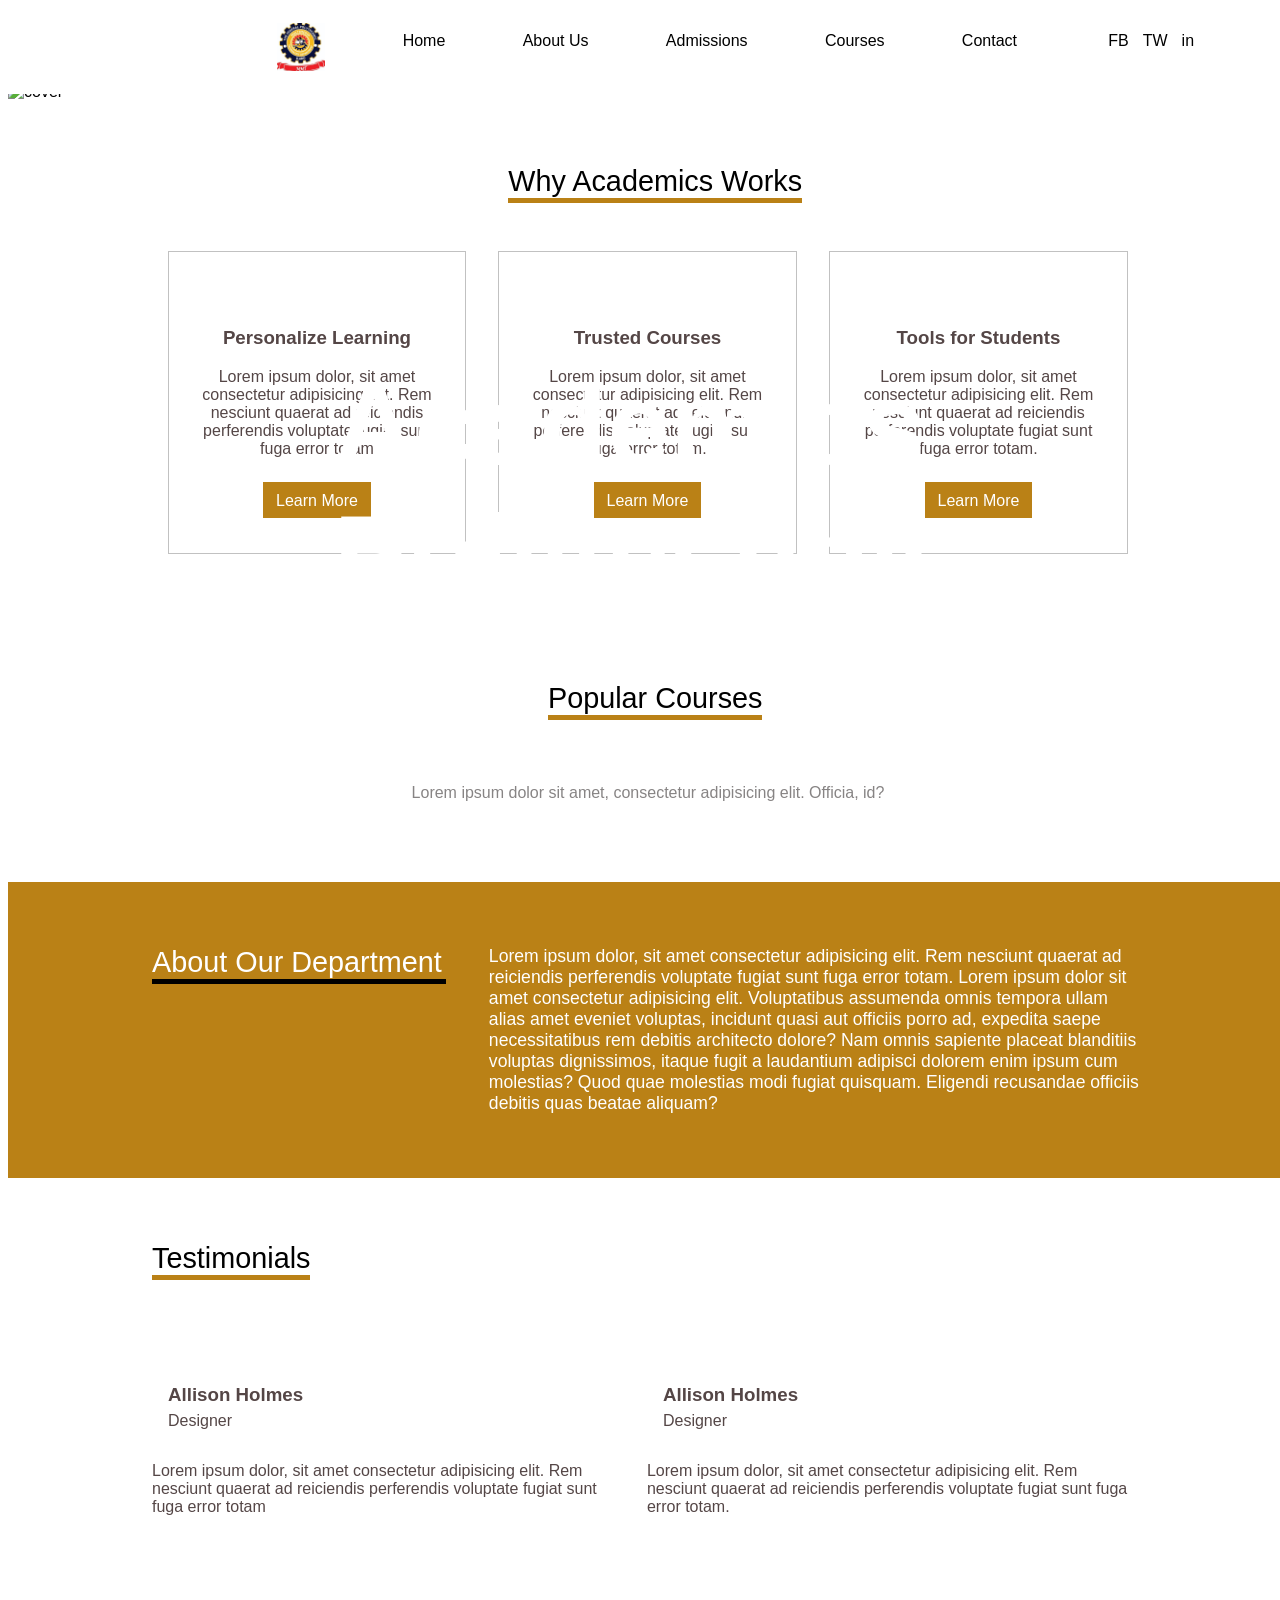
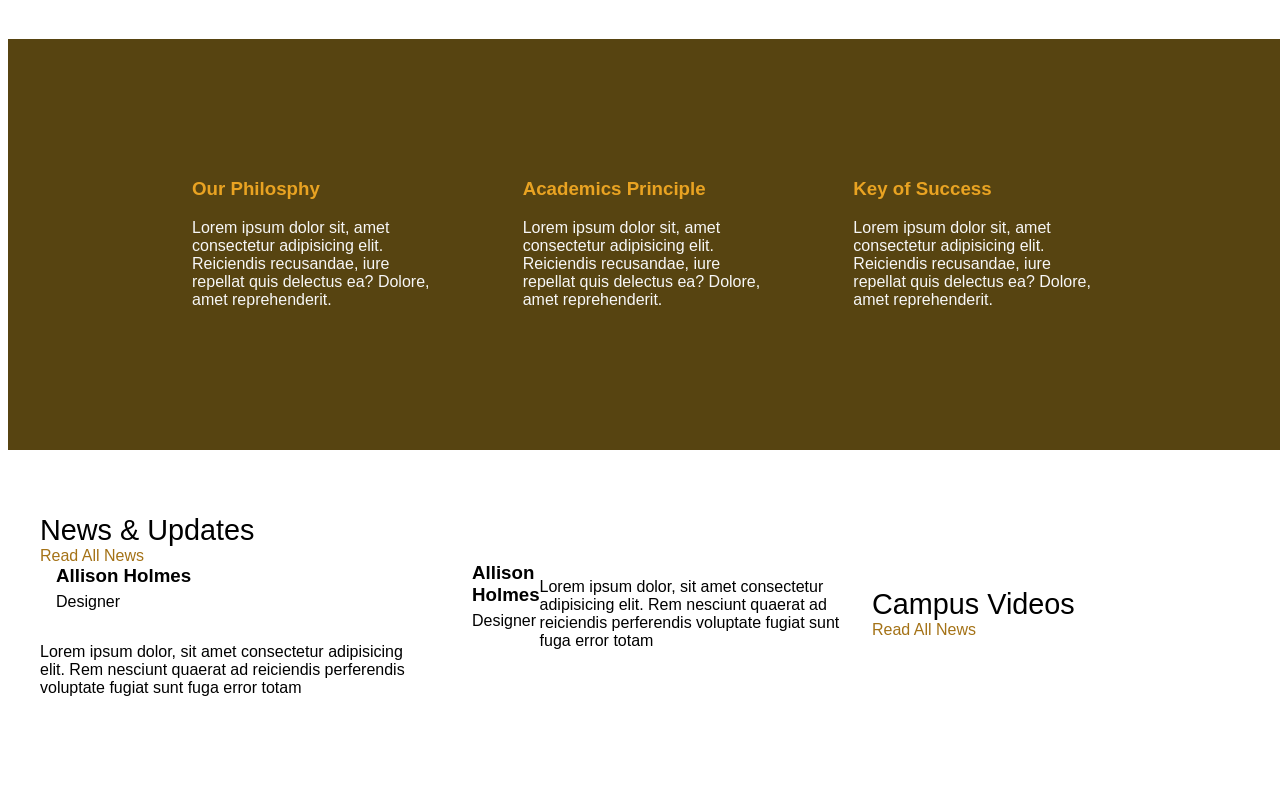
==== index.html @ 99f593f7 "working on news section" ====
<!DOCTYPE html>
<html>
  <head>
    <title>FPI Multimedia Technology</title>
    <link rel="stylesheet" type="text/css" href="style.css" />
  </head>

  <body>
    <header class="mainNav">
      <div class="navBar">
        <img class="webLogo" src="/images/multimedLogo.jpg" />
        <div class="navLink">Home</div>
        <div class="navLink">About Us</div>
        <div class="navLink">Admissions</div>
        <div class="navLink">Courses</div>
        <div class="navLink">Contact</div>
      </div>
      <div class="socialBar">
        <div class="navLink">FB</div>

        <div class="navLink">TW</div>
        <div class="navLink">in</div>
      </div>
    </header>
    <h1 class="hero">
      Academics <br />
      Polytechnic
    </h1>
    <img class="carousel" src="/images/DSC8955.JPG" alt="cover" />

    <div class="whyAcademics">
      <div class="whyAcademicsHeader">Why Academics Works</div>
      <div class="whyAcademicsCardContainer">
        <div class="whyAcademicsCard1 accCard">
          <h3>Personalize Learning</h3>
          <p>
            Lorem ipsum dolor, sit amet consectetur adipisicing elit. Rem
            nesciunt quaerat ad reiciendis perferendis voluptate fugiat sunt
            fuga error totam
          </p>
          <br />
          <a href="#" class="learnButton">Learn More</a>
        </div>
        <div class="whyAcademicsCard2 accCard">
          <h3>Trusted Courses</h3>
          <p>
            Lorem ipsum dolor, sit amet consectetur adipisicing elit. Rem
            nesciunt quaerat ad reiciendis perferendis voluptate fugiat sunt
            fuga error totam.
          </p>
          <br />
          <a href="#" class="learnButton">Learn More</a>
        </div>
        <div class="whyAcademicsCard3 accCard">
          <h3>Tools for Students</h3>
          <p>
            Lorem ipsum dolor, sit amet consectetur adipisicing elit. Rem
            nesciunt quaerat ad reiciendis perferendis voluptate fugiat sunt
            fuga error totam.
          </p>
          <br />
          <a href="#" class="learnButton">Learn More</a>
        </div>
      </div>
    </div>
    <div class="popularCoursesHome">
      <div class="popularHomeHeader">Popular Courses</div>
      <div>
        <p>
          Lorem ipsum dolor sit amet, consectetur adipisicing elit. Officia, id?
        </p>
      </div>
    </div>

    <div class="aboutUsHome">
      <div class="aboutUsHomeHeader">About Our Department</div>
      <div class="aboutUsHomeBody">
        Lorem ipsum dolor, sit amet consectetur adipisicing elit. Rem nesciunt
        quaerat ad reiciendis perferendis voluptate fugiat sunt fuga error
        totam. Lorem ipsum dolor sit amet consectetur adipisicing elit.
        Voluptatibus assumenda omnis tempora ullam alias amet eveniet voluptas,
        incidunt quasi aut officiis porro ad, expedita saepe necessitatibus rem
        debitis architecto dolore? Nam omnis sapiente placeat blanditiis
        voluptas dignissimos, itaque fugit a laudantium adipisci dolorem enim
        ipsum cum molestias? Quod quae molestias modi fugiat quisquam. Eligendi
        recusandae officiis debitis quas beatae aliquam?
      </div>
    </div>

    <div class="testimonials">
      <div class="testimonialsHeader">Testimonials</div>
      <div class="testimonialsCardContainer">
        <div class="testimonialsCard1 testimonialsCard">
          <div class="testCardProfileCont">
            <img class="testcardimage" src="/images/DSC8955.JPG" alt="" />

            <div class="testCardPrfNameCont">
              <h3>Allison Holmes</h3>
              <p>Designer</p>
            </div>
          </div>
          <p>
            Lorem ipsum dolor, sit amet consectetur adipisicing elit. Rem
            nesciunt quaerat ad reiciendis perferendis voluptate fugiat sunt
            fuga error totam
          </p>
        </div>

        <div class="testimonialsCard2 testimonialsCard">
          <div class="testCardProfileCont">
            <img class="testcardimage" src="/images/DSC8955.JPG" alt="" />

            <div class="testCardPrfNameCont">
              <h3>Allison Holmes</h3>
              <p>Designer</p>
            </div>
          </div>
          <p>
            Lorem ipsum dolor, sit amet consectetur adipisicing elit. Rem
            nesciunt quaerat ad reiciendis perferendis voluptate fugiat sunt
            fuga error totam.
          </p>
          <!-- <br /> -->
          <!-- <a href="#" class="learnButton">Learn More</a> -->
        </div>
      </div>
    </div>

    <div class="ourPhilosophy">
      <!-- <div class="whyAcademicsHeader">Why Academics Works</div> -->
      <div class="ourPhilosophyContainer">
        <div class="ourPhilosophyCard1 philCard">
          <h3 class="ourPhilosophyHeader">Our Philosphy</h3>
          <p>
            Lorem ipsum dolor sit, amet consectetur adipisicing elit. Reiciendis
            recusandae, iure repellat quis delectus ea? Dolore, amet
            reprehenderit.
          </p>
          <!-- <br /> -->
          <!-- <a href="#" class="learnButton">Learn More</a> -->
        </div>
        <div class="ourPhilosophyCard2 philCard">
          <h3 class="ourPhilosophyHeader">Academics Principle</h3>
          <p>
            Lorem ipsum dolor sit, amet consectetur adipisicing elit. Reiciendis
            recusandae, iure repellat quis delectus ea? Dolore, amet
            reprehenderit.
          </p>
          <br />
          <!-- <a href="#" class="learnButton">Learn More</a> -->
        </div>
        <div class="ourPhilosophy3 philCard">
          <h3 class="ourPhilosophyHeader">Key of Success</h3>
          <p>
            Lorem ipsum dolor sit, amet consectetur adipisicing elit. Reiciendis
            recusandae, iure repellat quis delectus ea? Dolore, amet
            reprehenderit.
          </p>
          <br />
          <!-- <a href="#" class="learnButton">Learn More</a> -->
        </div>
      </div>
    </div>

    <div class="homeBlog">
      <!-- First Element: News Update -->
      <div class="newsUpdate">
        <div>
          <div class="homeBlogHeader">News & Updates</div>
          <a class="homeBloglink">Read All News</a>
        </div>
    
        <div class="newsCardProfileCont">
          <img class="newscardimage" src="/images/DSC8955.JPG" alt="" />
          <div class="newsCardPrfNameCont">
            <h3>Allison Holmes</h3>
            <p>Designer</p>
          </div>
        </div>
        <p>
          Lorem ipsum dolor, sit amet consectetur adipisicing elit. Rem
          nesciunt quaerat ad reiciendis perferendis voluptate fugiat sunt
          fuga error totam
        </p>
      </div>
    
      <!-- Second Element: News Card Profile (or another card) -->
      <div class="newsCardProfileCont">
        <img class="newscardimage" src="/images/DSC8955.JPG" alt="" />
        <div class="newsCardPrfNameCont">
          <h3>Allison Holmes</h3>
          <p>Designer</p>
        </div>
        <p>
          Lorem ipsum dolor, sit amet consectetur adipisicing elit. Rem
          nesciunt quaerat ad reiciendis perferendis voluptate fugiat sunt
          fuga error totam
        </p>
      </div>
    
      <!-- Third Element: Campus Videos -->
      <div class="campusVideos">
        <div class="campusVidHeader">Campus Videos</div>
        <a class="homeBloglink">Read All News</a>
      </div>
    </div>
    
  </body>
</html>
---- style.css ----
* {
  box-sizing: border-box;
}


.mainNav {
  display: flex;
  color: black;
  margin: -0.5rem;
  padding: 2rem;
  background-color: white;
  font-family: sans-serif;
  z-index: 100;
  padding-left: 4.5em;
  padding-right: 5.5em;
  position: sticky;
  top: 0;
}

.navBar {
  display: flex;
  justify-content: space-evenly;
  width: 90%;
  padding-left: 8em;
}
.navLink {
  cursor: pointer;
}

.socialBar {
  display: flex;
  width: 10%;
  justify-content: space-evenly;
}
body {
  background-color: rgb(255, 255, 255);
  font-family: sans-serif;
  /* box-sizing: border-box; */
  /* overflow: hidden; */
  width: 100%;
}
.webLogo {
  width: 3em;
  margin-top: -1%;
  margin-bottom: -1%;
}
.carousel {
  background-image: url("/images/DSC8955.JPG");
  width: 100%;
  height: auto;

  display: block;
  margin-left: 0%;
  margin-right: -5%;

  width: 100%;
  max-width: 100%;
  box-sizing: border-box;
  flex-shrink: 0;
}

.hero {
  transform: translateY(12.5rem);
  margin-bottom: -21rem;
  z-index: 2;
  font-size: 7em;
  color: rgb(255, 255, 255);
  display: flex;
  justify-content: center;
  position: relative;

  top: 0; /* or wherever you want it */
}
.aboutUsHome {
  padding: 4rem 9rem 4rem 9rem;
  /* margin-top: 23%; */
  background-color: rgb(186, 129, 22);
  display: flex;
  color: white;
  justify-items: auto;
}
.aboutUsHomeHeader {
  font-size: 1.8em;
  /* margin-left: 2em; */
  border-bottom: 5px solid black;
  margin-right: 1.5em;
  text-align: left;
  width: 73em;
  padding-bottom: 0;
  height: fit-content;
}
.aboutUsHomeBody {
  font-size: 1.1em;
}

.whyAcademics {
  padding: 4rem 9rem 4rem 9rem;
  /* margin-top: 23%; */
  background-color: rgb(255, 255, 255);
  display: flex;
  /* max-width: 80%; */
  color: rgb(84, 70, 70);
  flex-direction: column;
  align-items: center;
}
.whyAcademicsHeader {
  font-size: 1.8em;
  margin-left: 2em;
  border-bottom: 5px solid rgb(186, 129, 22);
  margin-right: 1.5em;
  text-align: left;
  width: fit-content;
  padding-bottom: 0;
  height: fit-content;
  color: black;
  margin-bottom: 3rem;
  cursor: pointer;
}

.whyAcademicsCardContainer {
  display: flex;
  flex-direction: row;
  justify-content: space-between;
}

.accCard {
  /* font-size: 1.1em; */
  border: 1.6px solid rgba(0, 0, 0, 0.243);
  padding: 3.5em 1.5em 2.7em 1.5em;
  margin-left: 1em;
  margin-right: 1em;
  text-align: center;
}

.learnButton {
  padding: 0.6em 0.8em 0.6em 0.8em;
  background-color: rgb(186, 129, 22);
  color: white;
  cursor: pointer;
  text-decoration: none;
}

.popularCoursesHome {
  padding: 4rem;
  /* margin-top: 23%; */
  /* background-color: rgb(186, 129, 22); */
  display: flex;
  color: rgb(135, 132, 132);
  justify-content: center;
  flex-direction: column;
  align-items: center;
  text-align: center;
}
.popularHomeHeader {
  font-size: 1.8em;
  margin-left: 2em;
  border-bottom: 5px solid rgb(186, 129, 22);
  margin-right: 1.5em;
  width: fit-content;
  padding-bottom: 0;
  height: fit-content;
  color: black;
  margin-bottom: 3rem;
  cursor: pointer;
}

.testimonials {
  padding: 4rem 9rem 4rem 9rem;
  /* margin-top: 23%; */
  background-color: rgb(255, 255, 255);
  display: flex;
  /* max-width: 80%; */
  color: rgb(84, 70, 70);
  flex-direction: column;
}
.testimonialsHeader {
  font-size: 1.8em;
  /* margin-left: 2em; */
  border-bottom: 5px solid rgb(186, 129, 22);
  margin-right: 1.5em;
  text-align: left;
  width: fit-content;
  padding-bottom: 0;
  height: fit-content;
  color: black;
  margin-bottom: 3rem;
  cursor: pointer;
}

.testimonialsCardContainer {
  display: flex;
  flex-direction: row;
  justify-content: space-between;
}

.testimonialsCard {
  /* font-size: 1.1em; */
  /* border: 1.6px solid rgba(0, 0, 0, 0.243); */
  padding: 3.5em 0em 2.7em 0em;
  /* margin-left: 1em; */
  margin-right: 1em;
  /* text-align: ; */
}

.learnButton {
  padding: 0.6em 0.8em 0.6em 0.8em;
  background-color: rgb(186, 129, 22);
  color: white;
  cursor: pointer;
  text-decoration: none;
}

.testCardProfileCont {
  display: flex;
  flex-direction: row;
}

.testcardimage {
  background-color: aquamarine;
  max-width: 3.5em;
  height: 3.5em;
  margin-right: 1em;
  border-radius: 100%;
}

.testCardPrfNameCont h3 {
  margin: 0;
}
.testCardPrfNameCont p {
  margin-top: 0.4em;
}

.ourPhilosophy {
  position: relative;
  padding: 4rem 9rem;
  background-image: url(/images/DSC8955.JPG);
  background-size: cover; /* Makes image fill the container */
  background-position: center; /* Keeps image centered */
  background-repeat: no-repeat; /* Prevents repeating */
  background-color: rgb(186, 129, 22);

  display: flex;
  flex-direction: column;
  align-items: center;
  text-align: left;
  z-index: 0;
  color: rgb(247, 247, 247);
}

.ourPhilosophy::before {
  content: "";
  position: absolute;
  top: 0;
  left: 0;
  right: 0;
  bottom: 0;
  background-color: rgba(61, 52, 16, 0.787); /* grey with 50% transparency */
  z-index: -1; /* Put the overlay behind the content */
}

.ourPhilosophyHeader {
  color: rgb(233, 163, 34);
  cursor: default;
}

.ourPhilosophyContainer {
  display: flex;
  flex-direction: row;
  justify-content: space-between;
  text-align: left;
}

.ourPhilosophyCard {
  /* font-size: 1.1em; */
  /* border: 1.6px solid rgba(0, 0, 0, 0.243); */
  padding: 3.5em 1.5em 2.7em 1.5em;
  margin-left: 1em;
  margin-right: 1em;
  text-align: left;
}

/* .learnButton{
    
        padding: 0.6em 0.8em 0.6em 0.8em;
        background-color:  rgb(186, 129, 22);
        color: white;
        cursor: pointer;
        text-decoration: none;
        
       } */

.philCard {
  /* font-size: 1.1em; */
  /* border: 1.6px solid rgba(0, 0, 0, 0.243); */
  padding: 3.5em 1.5em 2.7em 1.5em;
  margin-left: 1em;
  margin-right: 1em;
  text-align: left;
}

.homeBlog {
  padding: 4rem 2rem; /* was 4rem 9rem */
  display: flex;
  flex-direction: row;
  align-items: center;
  justify-content: center;
  flex-wrap: wrap; /* <-- Important for responsiveness */
  gap: 2em;       /* Optional: spacing between children */
  overflow-x: hidden; /* just in case */
}
.homeBlog > div {
  flex: 1 1 300px; /* allows shrinking and wrapping */
  max-width: 500px;
}


.homeBlogHeader {
  font-size: 1.8em;
  margin-bottom: 0;
  width: fit-content;
  padding-bottom: 0;
  height: fit-content;
  color: black;
  cursor: default;
}
.newsUpdate {
  max-width: 50%;
}
.homeBloglink {
  cursor: pointer;
  text-decoration: none;
  color: rgb(164, 114, 22);
}


.campusVidHeader {
  font-size: 1.8em;
  margin-bottom: 0;
  width: fit-content;
  padding-bottom: 0;
  height: fit-content;
  color: black;
  cursor: default;
}


.newsCardProfileCont {
  display: flex;
  flex-direction: row;
}

.newscardimage {
  background-color: aquamarine;
  max-width: 3.5em;
  height: 3.5em;
  margin-right: 1em;
  border-radius: 100%;
}

.newsCardPrfNameCont h3 {
  margin: 0;
}
.newsCardPrfNameCont p {
  margin-top: 0.4em;
}
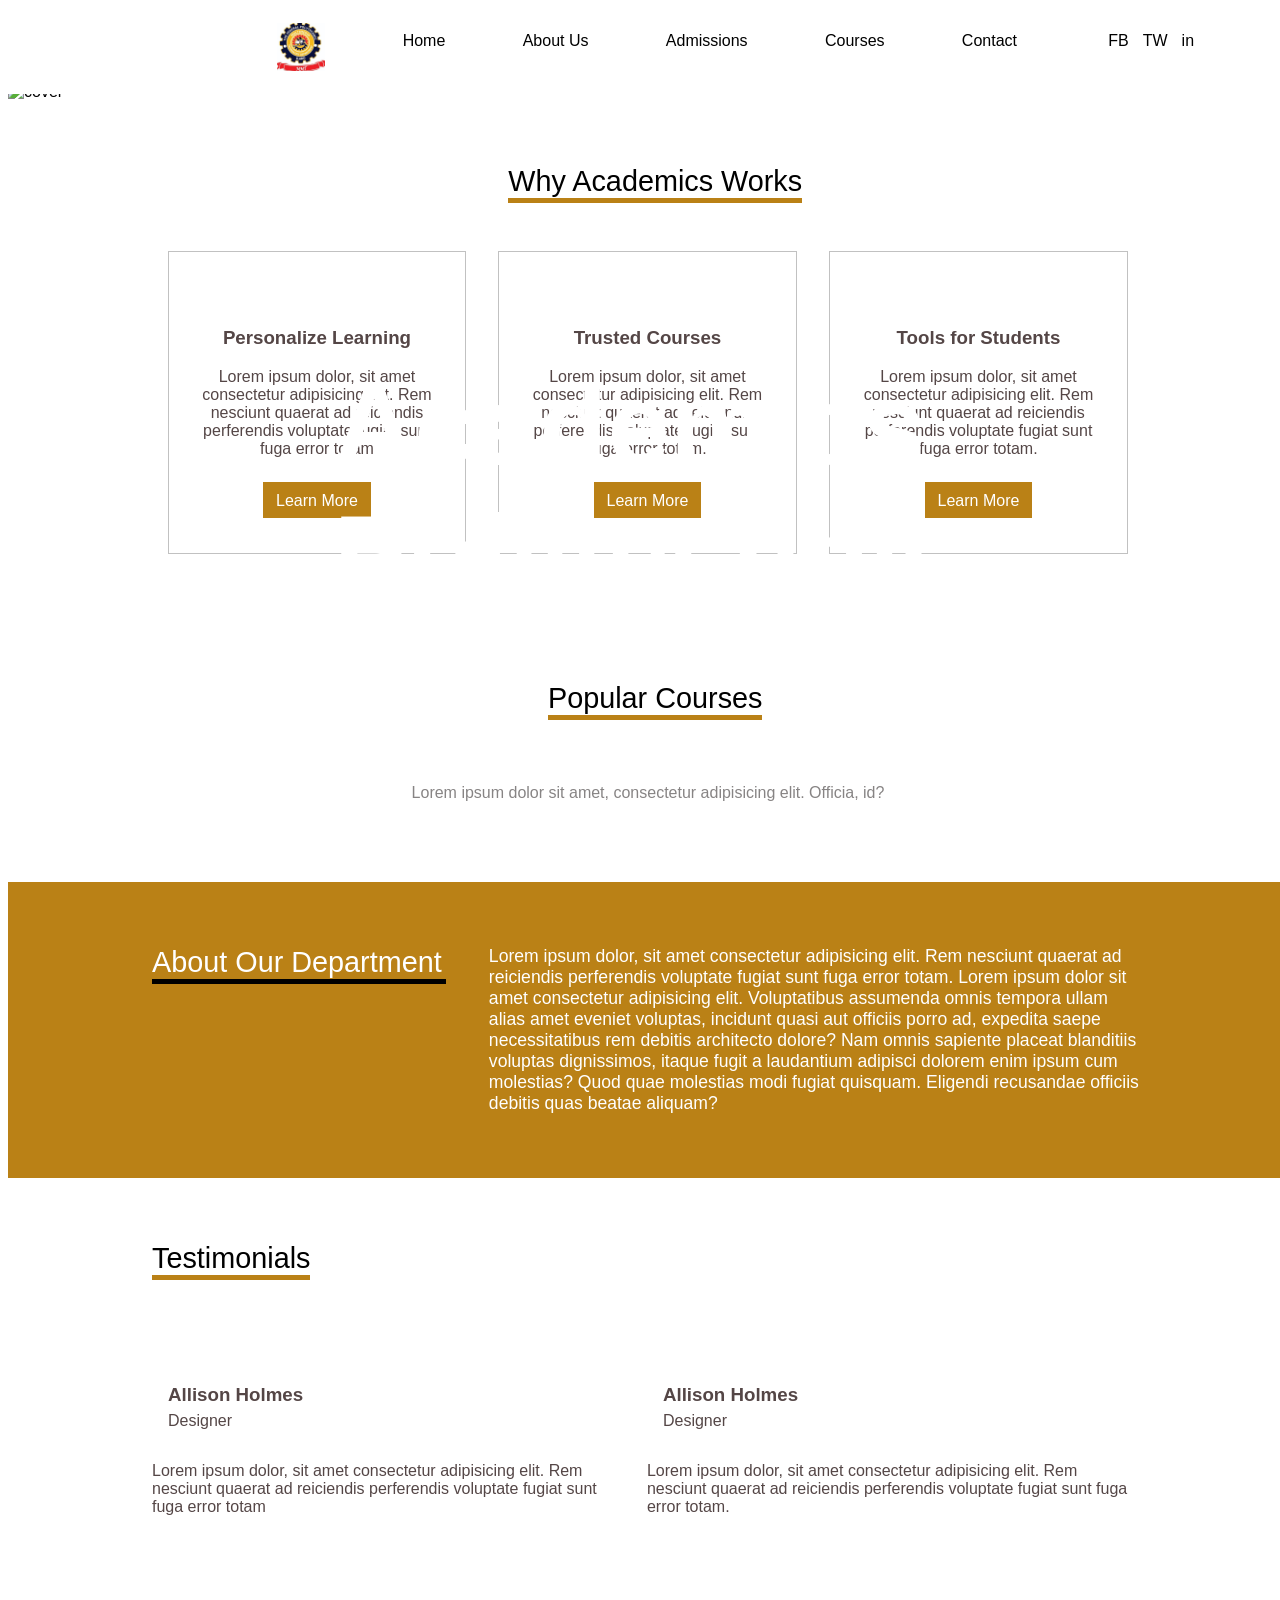
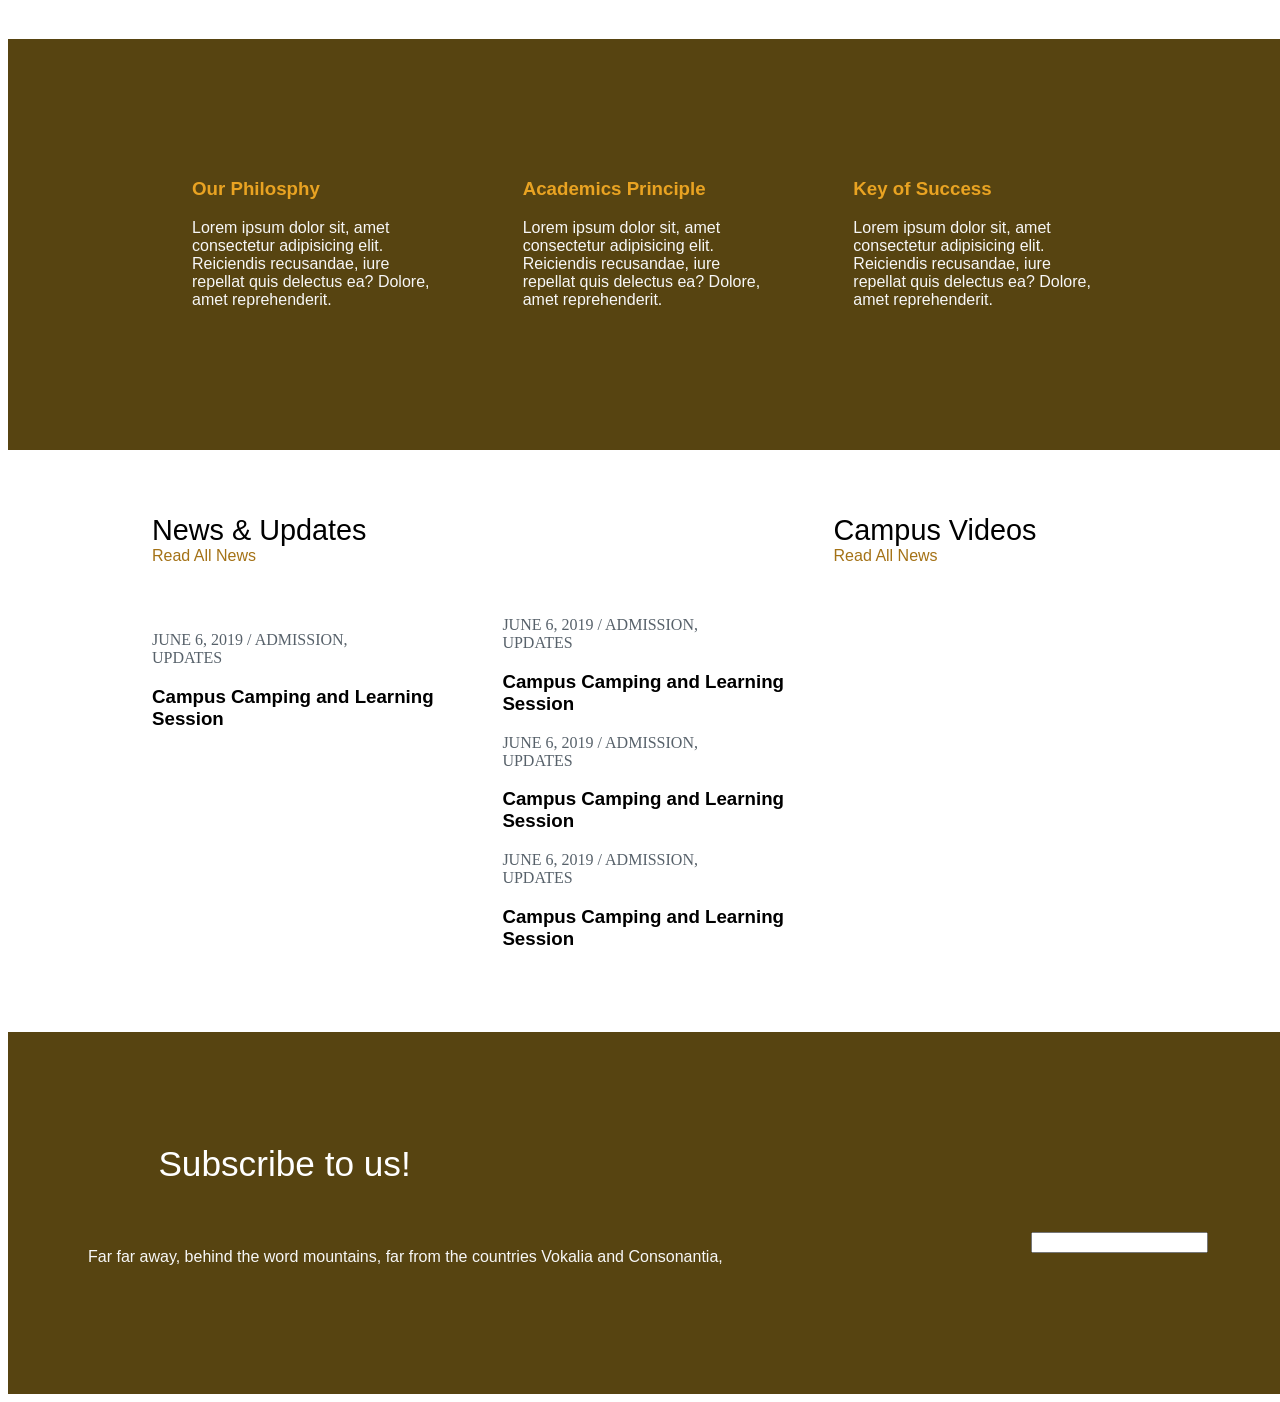
==== commit 42bf0f3d: "working on subscribe section" ====
--- a/index.html
+++ b/index.html
@@ -165,45 +165,87 @@
     <div class="homeBlog">
       <!-- First Element: News Update -->
       <div class="newsUpdate">
-        <div>
+        <div class="homeBlogHeadSection">
           <div class="homeBlogHeader">News & Updates</div>
           <a class="homeBloglink">Read All News</a>
         </div>
-    
+
+        <img class="newscardMainImage" src="/images/DSC8955.JPG" alt="" />
+        <div class="newsCardProfileCont">
+          <div class="newsCardPrfNameCont">
+            <a class="newsCardLink"
+              >JUNE 6, 2019 / ADMISSION,<br />
+              UPDATES</a
+            >
+            <h3>Campus Camping and Learning Session</h3>
+          </div>
+        </div>
+      </div>
+
+      <!-- Second Element: News Card Profile (or another card) -->
+      <div class="newsCardSection">
         <div class="newsCardProfileCont">
           <img class="newscardimage" src="/images/DSC8955.JPG" alt="" />
           <div class="newsCardPrfNameCont">
-            <h3>Allison Holmes</h3>
-            <p>Designer</p>
-          </div>
-        </div>
-        <p>
-          Lorem ipsum dolor, sit amet consectetur adipisicing elit. Rem
-          nesciunt quaerat ad reiciendis perferendis voluptate fugiat sunt
-          fuga error totam
-        </p>
-      </div>
-    
-      <!-- Second Element: News Card Profile (or another card) -->
-      <div class="newsCardProfileCont">
-        <img class="newscardimage" src="/images/DSC8955.JPG" alt="" />
-        <div class="newsCardPrfNameCont">
-          <h3>Allison Holmes</h3>
-          <p>Designer</p>
-        </div>
-        <p>
-          Lorem ipsum dolor, sit amet consectetur adipisicing elit. Rem
-          nesciunt quaerat ad reiciendis perferendis voluptate fugiat sunt
-          fuga error totam
-        </p>
-      </div>
-    
+            <a class="newsCardLink"
+              >JUNE 6, 2019 / ADMISSION,<br />
+              UPDATES</a
+            >
+            <h3>Campus Camping and Learning Session</h3>
+          </div>
+        </div>
+
+        <div class="newsCardProfileCont">
+          <img class="newscardimage" src="/images/DSC8955.JPG" alt="" />
+          <div class="newsCardPrfNameCont">
+            <a class="newsCardLink"
+              >JUNE 6, 2019 / ADMISSION,<br />
+              UPDATES</a
+            >
+            <h3>Campus Camping and Learning Session</h3>
+          </div>
+        </div>
+
+        <div class="newsCardProfileCont">
+          <img class="newscardimage" src="/images/DSC8955.JPG" alt="" />
+          <div class="newsCardPrfNameCont">
+            <a class="newsCardLink"
+              >JUNE 6, 2019 / ADMISSION,<br />
+              UPDATES</a
+            >
+            <h3>Campus Camping and Learning Session</h3>
+          </div>
+        </div>
+      </div>
+
       <!-- Third Element: Campus Videos -->
       <div class="campusVideos">
-        <div class="campusVidHeader">Campus Videos</div>
-        <a class="homeBloglink">Read All News</a>
-      </div>
-    </div>
-    
+        <div class="homeBlogHeadSection">
+          <div class="campusVidHeader">Campus Videos</div>
+          <a class="homeBloglink">Read All News</a>
+        </div>
+        <div>
+          <img class="campusVidIcons" src="/images/DSC8955.JPG" alt="" />
+          <img class="campusVidIcons" src="/images/DSC8955.JPG" alt="" />
+        </div>
+      </div>
+    </div>
+
+    <div class="subscribeSection">
+      <div class="subscribeHeader">Subscribe to us!</div>
+      <div class="subscribeContainer">
+        <div class="subscribeInfo">
+          <p>
+            Far far away, behind the word mountains, far from the countries
+            Vokalia and Consonantia,
+          </p>
+        </div>
+        <form>
+
+<input/>
+
+        </form>
+      </div>
+    </div>
   </body>
 </html>
--- a/style.css
+++ b/style.css
@@ -279,15 +279,6 @@
   text-align: left;
 }
 
-/* .learnButton{
-    
-        padding: 0.6em 0.8em 0.6em 0.8em;
-        background-color:  rgb(186, 129, 22);
-        color: white;
-        cursor: pointer;
-        text-decoration: none;
-        
-       } */
 
 .philCard {
   /* font-size: 1.1em; */
@@ -299,13 +290,11 @@
 }
 
 .homeBlog {
-  padding: 4rem 2rem; /* was 4rem 9rem */
-  display: flex;
-  flex-direction: row;
-  align-items: center;
-  justify-content: center;
-  flex-wrap: wrap; /* <-- Important for responsiveness */
-  gap: 2em;       /* Optional: spacing between children */
+  padding: 4em 9em; /* was 4rem 9rem */
+  display: flex;
+  flex-direction: row;
+  flex-wrap: nowrap; /* <-- Important for responsiveness */
+  gap: 0.7em;       /* Optional: spacing between children */
   overflow-x: hidden; /* just in case */
 }
 .homeBlog > div {
@@ -313,6 +302,11 @@
   max-width: 500px;
 }
 
+.homeBlogHeadSection{
+padding-bottom: 3em;
+
+}
+
 
 .homeBlogHeader {
   font-size: 1.8em;
@@ -324,7 +318,7 @@
   cursor: default;
 }
 .newsUpdate {
-  max-width: 50%;
+  max-width: 30%;
 }
 .homeBloglink {
   cursor: pointer;
@@ -332,6 +326,15 @@
   color: rgb(164, 114, 22);
 }
 
+.campusVideos{
+  margin-left: 1em;
+  padding: 0;
+display: flex;
+justify-content: start;
+flex-direction: column;
+
+}
+
 
 .campusVidHeader {
   font-size: 1.8em;
@@ -341,26 +344,119 @@
   height: fit-content;
   color: black;
   cursor: default;
+  white-space: nowrap;
+  
+}
+
+.newsCardSection{
+
+  min-width: 20em;
+  padding-top: 6.38em;
+  
 }
 
 
 .newsCardProfileCont {
   display: flex;
   flex-direction: row;
+
+}
+
+.newscardMainImage{
+  background-color: aquamarine;
+  min-width: 19.2em;
+  height: 12em;
+  margin-right: 1em;
+  /* margin-top: .7em; */
 }
 
 .newscardimage {
   background-color: aquamarine;
-  max-width: 3.5em;
-  height: 3.5em;
-  margin-right: 1em;
-  border-radius: 100%;
+  max-width: 6.2em;
+  height: 6em;
+  margin-right: 1em;
 }
 
 .newsCardPrfNameCont h3 {
-  margin: 0;
-}
-.newsCardPrfNameCont p {
-  margin-top: 0.4em;
-}
-
+  margin: 0 1 0 0;
+}
+.newsCardLink {
+  font-family: serif;
+font-weight: 400;
+color: rgb(87, 97, 106);
+cursor: pointer;
+  margin-bottom: 500% !important;
+}
+
+.campusVidIcons{
+  height: 10em;
+  margin-bottom: 2em;
+}
+
+
+.subscribeSection {
+  position: relative;
+  padding: 7rem 5rem;
+  background-image: url(/images/DSC_8949.JPG);
+  background-size: cover; /* Makes image fill the container */
+  background-position: center; /* Keeps image centered */
+  background-repeat: no-repeat; /* Prevents repeating */
+  background-color: rgb(186, 129, 22);
+
+  display: flex;
+  flex-direction: column;
+  text-align: left;
+  z-index: 0;
+  color: rgb(247, 247, 247);
+}
+
+.subscribeSection::before {
+  content: "";
+  position: absolute;
+  top: 0;
+  left: 0;
+  right: 0;
+  bottom: 0;
+  background-color: rgba(61, 52, 16, 0.787); /* grey with 50% transparency */
+  z-index: -1; /* Put the overlay behind the content */
+}
+
+.subscribeHeader {
+  font-size: 2.2em;
+  margin-left: 2em;
+  margin-right: 1.5em;
+  text-align: left;
+  width: fit-content;
+  padding-bottom: 0;
+  height: fit-content;
+  color: white;
+  margin-bottom: 3rem;
+  cursor: default;
+}
+
+
+.subscribeContainer {
+  display: flex;
+  flex-direction: row;
+  justify-content: space-between;
+  text-align: left;
+}
+
+.subscribeCard {
+  padding: 3.5em 1.5em 2.7em 1.5em;
+  margin-left: 1em;
+  margin-right: 1em;
+  text-align: left;
+}
+
+
+.subCard {
+  /* font-size: 1.1em; */
+  /* border: 1.6px solid rgba(0, 0, 0, 0.243); */
+  padding: 3.5em 1.5em 2.7em 1.5em;
+  margin-left: 1em;
+  margin-right: 1em;
+  text-align: left;
+}
+
+
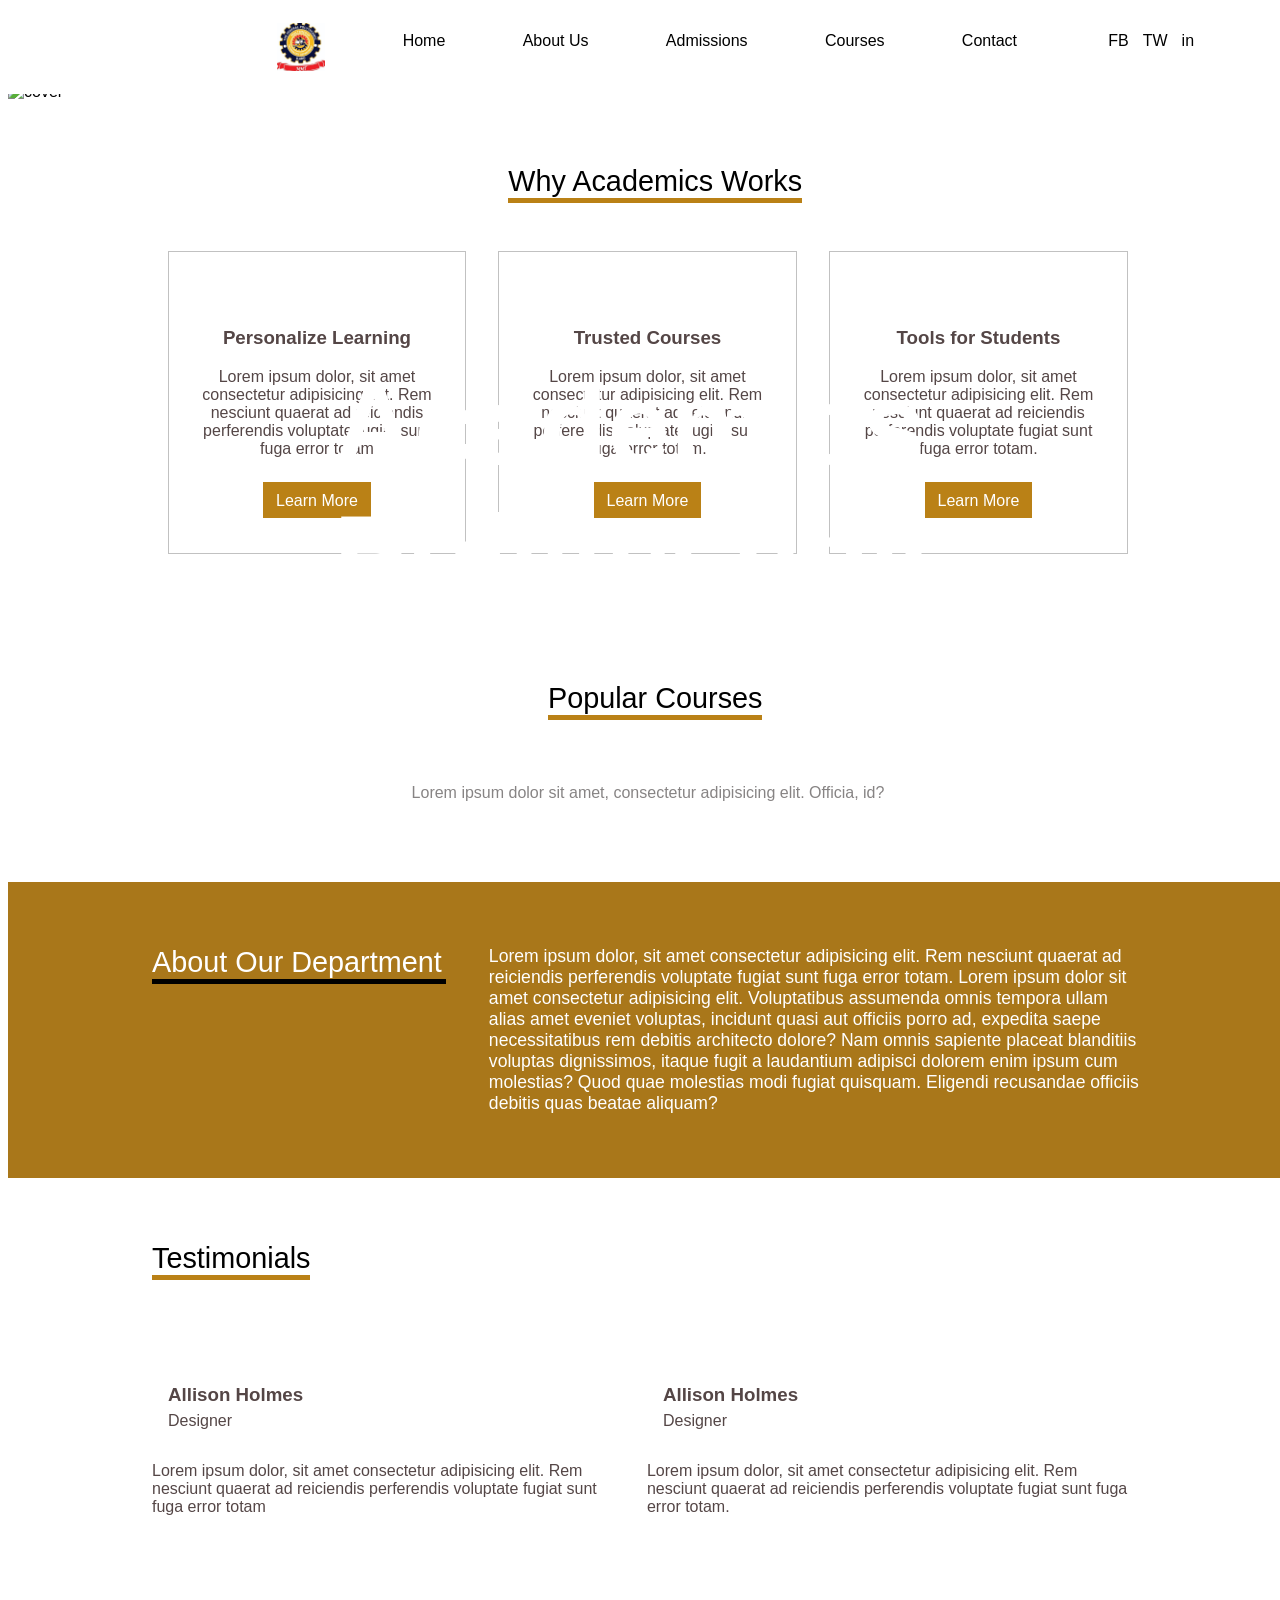
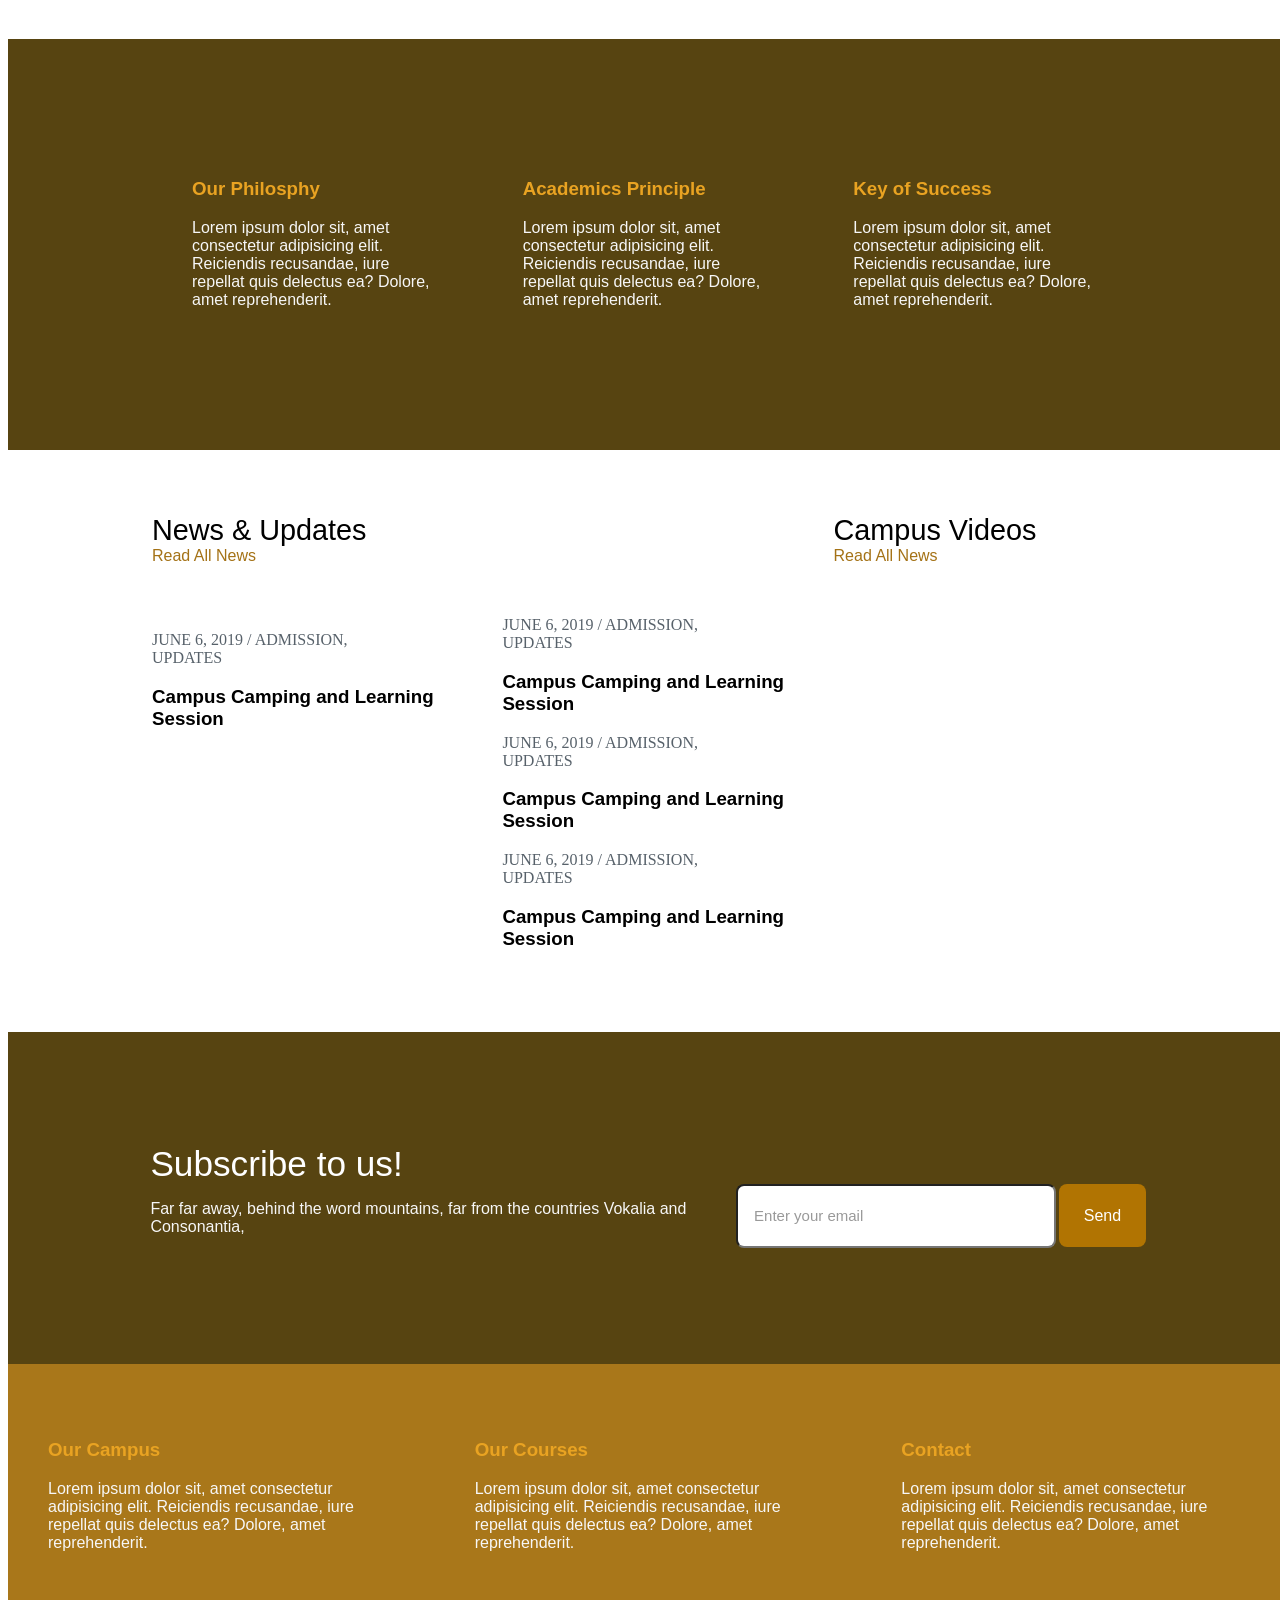
==== commit d6dabe70: "cleaning commented CSS" ====
--- a/index.html
+++ b/index.html
@@ -240,12 +240,48 @@
             Vokalia and Consonantia,
           </p>
         </div>
-        <form>
-
-<input/>
-
+
+        <form class="subForm">
+          <input placeholder="Enter your email" class="subInput" />
+          <button class="subButton">Send</button>
         </form>
       </div>
     </div>
+
+    <footer>
+      <div class="footerContainer">
+        <div class="footerCard1 footCard">
+          <h3 class="footerHeader">Our Campus</h3>
+          <p>
+            Lorem ipsum dolor sit, amet consectetur adipisicing elit. Reiciendis
+            recusandae, iure repellat quis delectus ea? Dolore, amet
+            reprehenderit.
+          </p>
+          <!-- <br /> -->
+          <!-- <a href="#" class="learnButton">Learn More</a> -->
+        </div>
+        <div class="footerCard2 footCard">
+          <h3 class="footerHeader">Our Courses</h3>
+          <p>
+            Lorem ipsum dolor sit, amet consectetur adipisicing elit. Reiciendis
+            recusandae, iure repellat quis delectus ea? Dolore, amet
+            reprehenderit.
+          </p>
+          <br />
+          <!-- <a href="#" class="learnButton">Learn More</a> -->
+        </div>
+        <div class="footer3 philCard">
+          <h3 class="footerHeader">Contact</h3>
+          <p>
+            Lorem ipsum dolor sit, amet consectetur adipisicing elit. Reiciendis
+            recusandae, iure repellat quis delectus ea? Dolore, amet
+            reprehenderit.
+          </p>
+          <br />
+          <!-- <a href="#" class="learnButton">Learn More</a> -->
+        </div>
+      </div>
+
+    </footer>
   </body>
 </html>
--- a/style.css
+++ b/style.css
@@ -1,7 +1,6 @@
 * {
   box-sizing: border-box;
 }
-
 
 .mainNav {
   display: flex;
@@ -23,6 +22,7 @@
   width: 90%;
   padding-left: 8em;
 }
+
 .navLink {
   cursor: pointer;
 }
@@ -32,28 +32,26 @@
   width: 10%;
   justify-content: space-evenly;
 }
+
 body {
   background-color: rgb(255, 255, 255);
   font-family: sans-serif;
-  /* box-sizing: border-box; */
-  /* overflow: hidden; */
   width: 100%;
 }
+
 .webLogo {
   width: 3em;
   margin-top: -1%;
   margin-bottom: -1%;
 }
+
 .carousel {
   background-image: url("/images/DSC8955.JPG");
   width: 100%;
   height: auto;
-
   display: block;
   margin-left: 0%;
   margin-right: -5%;
-
-  width: 100%;
   max-width: 100%;
   box-sizing: border-box;
   flex-shrink: 0;
@@ -68,20 +66,19 @@
   display: flex;
   justify-content: center;
   position: relative;
-
-  top: 0; /* or wherever you want it */
-}
+  top: 0;
+}
+
 .aboutUsHome {
-  padding: 4rem 9rem 4rem 9rem;
-  /* margin-top: 23%; */
-  background-color: rgb(186, 129, 22);
+  padding: 4rem 9rem;
+  background-color: rgb(169, 119, 26);
   display: flex;
   color: white;
   justify-items: auto;
 }
+
 .aboutUsHomeHeader {
   font-size: 1.8em;
-  /* margin-left: 2em; */
   border-bottom: 5px solid black;
   margin-right: 1.5em;
   text-align: left;
@@ -89,20 +86,20 @@
   padding-bottom: 0;
   height: fit-content;
 }
+
 .aboutUsHomeBody {
   font-size: 1.1em;
 }
 
 .whyAcademics {
-  padding: 4rem 9rem 4rem 9rem;
-  /* margin-top: 23%; */
+  padding: 4rem 9rem;
   background-color: rgb(255, 255, 255);
   display: flex;
-  /* max-width: 80%; */
   color: rgb(84, 70, 70);
   flex-direction: column;
   align-items: center;
 }
+
 .whyAcademicsHeader {
   font-size: 1.8em;
   margin-left: 2em;
@@ -124,7 +121,6 @@
 }
 
 .accCard {
-  /* font-size: 1.1em; */
   border: 1.6px solid rgba(0, 0, 0, 0.243);
   padding: 3.5em 1.5em 2.7em 1.5em;
   margin-left: 1em;
@@ -133,7 +129,7 @@
 }
 
 .learnButton {
-  padding: 0.6em 0.8em 0.6em 0.8em;
+  padding: 0.6em 0.8em;
   background-color: rgb(186, 129, 22);
   color: white;
   cursor: pointer;
@@ -142,8 +138,6 @@
 
 .popularCoursesHome {
   padding: 4rem;
-  /* margin-top: 23%; */
-  /* background-color: rgb(186, 129, 22); */
   display: flex;
   color: rgb(135, 132, 132);
   justify-content: center;
@@ -151,6 +145,7 @@
   align-items: center;
   text-align: center;
 }
+
 .popularHomeHeader {
   font-size: 1.8em;
   margin-left: 2em;
@@ -165,17 +160,15 @@
 }
 
 .testimonials {
-  padding: 4rem 9rem 4rem 9rem;
-  /* margin-top: 23%; */
+  padding: 4rem 9rem;
   background-color: rgb(255, 255, 255);
   display: flex;
-  /* max-width: 80%; */
   color: rgb(84, 70, 70);
   flex-direction: column;
 }
+
 .testimonialsHeader {
   font-size: 1.8em;
-  /* margin-left: 2em; */
   border-bottom: 5px solid rgb(186, 129, 22);
   margin-right: 1.5em;
   text-align: left;
@@ -194,20 +187,8 @@
 }
 
 .testimonialsCard {
-  /* font-size: 1.1em; */
-  /* border: 1.6px solid rgba(0, 0, 0, 0.243); */
   padding: 3.5em 0em 2.7em 0em;
-  /* margin-left: 1em; */
-  margin-right: 1em;
-  /* text-align: ; */
-}
-
-.learnButton {
-  padding: 0.6em 0.8em 0.6em 0.8em;
-  background-color: rgb(186, 129, 22);
-  color: white;
-  cursor: pointer;
-  text-decoration: none;
+  margin-right: 1em;
 }
 
 .testCardProfileCont {
@@ -226,6 +207,7 @@
 .testCardPrfNameCont h3 {
   margin: 0;
 }
+
 .testCardPrfNameCont p {
   margin-top: 0.4em;
 }
@@ -234,11 +216,10 @@
   position: relative;
   padding: 4rem 9rem;
   background-image: url(/images/DSC8955.JPG);
-  background-size: cover; /* Makes image fill the container */
-  background-position: center; /* Keeps image centered */
-  background-repeat: no-repeat; /* Prevents repeating */
+  background-size: cover;
+  background-position: center;
+  background-repeat: no-repeat;
   background-color: rgb(186, 129, 22);
-
   display: flex;
   flex-direction: column;
   align-items: center;
@@ -254,8 +235,8 @@
   left: 0;
   right: 0;
   bottom: 0;
-  background-color: rgba(61, 52, 16, 0.787); /* grey with 50% transparency */
-  z-index: -1; /* Put the overlay behind the content */
+  background-color: rgba(61, 52, 16, 0.787);
+  z-index: -1;
 }
 
 .ourPhilosophyHeader {
@@ -271,18 +252,13 @@
 }
 
 .ourPhilosophyCard {
-  /* font-size: 1.1em; */
-  /* border: 1.6px solid rgba(0, 0, 0, 0.243); */
   padding: 3.5em 1.5em 2.7em 1.5em;
   margin-left: 1em;
   margin-right: 1em;
   text-align: left;
 }
 
-
 .philCard {
-  /* font-size: 1.1em; */
-  /* border: 1.6px solid rgba(0, 0, 0, 0.243); */
   padding: 3.5em 1.5em 2.7em 1.5em;
   margin-left: 1em;
   margin-right: 1em;
@@ -290,23 +266,22 @@
 }
 
 .homeBlog {
-  padding: 4em 9em; /* was 4rem 9rem */
-  display: flex;
-  flex-direction: row;
-  flex-wrap: nowrap; /* <-- Important for responsiveness */
-  gap: 0.7em;       /* Optional: spacing between children */
-  overflow-x: hidden; /* just in case */
-}
+  padding: 4em 9em;
+  display: flex;
+  flex-direction: row;
+  flex-wrap: nowrap;
+  gap: 0.7em;
+  overflow-x: hidden;
+}
+
 .homeBlog > div {
-  flex: 1 1 300px; /* allows shrinking and wrapping */
+  flex: 1 1 300px;
   max-width: 500px;
 }
 
-.homeBlogHeadSection{
-padding-bottom: 3em;
-
-}
-
+.homeBlogHeadSection {
+  padding-bottom: 3em;
+}
 
 .homeBlogHeader {
   font-size: 1.8em;
@@ -317,24 +292,24 @@
   color: black;
   cursor: default;
 }
+
 .newsUpdate {
   max-width: 30%;
 }
+
 .homeBloglink {
   cursor: pointer;
   text-decoration: none;
   color: rgb(164, 114, 22);
 }
 
-.campusVideos{
+.campusVideos {
   margin-left: 1em;
   padding: 0;
-display: flex;
-justify-content: start;
-flex-direction: column;
-
-}
-
+  display: flex;
+  justify-content: start;
+  flex-direction: column;
+}
 
 .campusVidHeader {
   font-size: 1.8em;
@@ -345,29 +320,23 @@
   color: black;
   cursor: default;
   white-space: nowrap;
-  
-}
-
-.newsCardSection{
-
+}
+
+.newsCardSection {
   min-width: 20em;
   padding-top: 6.38em;
-  
-}
-
+}
 
 .newsCardProfileCont {
   display: flex;
   flex-direction: row;
-
-}
-
-.newscardMainImage{
+}
+
+.newscardMainImage {
   background-color: aquamarine;
   min-width: 19.2em;
   height: 12em;
   margin-right: 1em;
-  /* margin-top: .7em; */
 }
 
 .newscardimage {
@@ -380,29 +349,28 @@
 .newsCardPrfNameCont h3 {
   margin: 0 1 0 0;
 }
+
 .newsCardLink {
   font-family: serif;
-font-weight: 400;
-color: rgb(87, 97, 106);
-cursor: pointer;
+  font-weight: 400;
+  color: rgb(87, 97, 106);
+  cursor: pointer;
   margin-bottom: 500% !important;
 }
 
-.campusVidIcons{
+.campusVidIcons {
   height: 10em;
   margin-bottom: 2em;
 }
 
-
 .subscribeSection {
   position: relative;
-  padding: 7rem 5rem;
+  padding: 7rem 8.9rem;
   background-image: url(/images/DSC_8949.JPG);
-  background-size: cover; /* Makes image fill the container */
-  background-position: center; /* Keeps image centered */
-  background-repeat: no-repeat; /* Prevents repeating */
+  background-size: cover;
+  background-position: center;
+  background-repeat: no-repeat;
   background-color: rgb(186, 129, 22);
-
   display: flex;
   flex-direction: column;
   text-align: left;
@@ -417,24 +385,20 @@
   left: 0;
   right: 0;
   bottom: 0;
-  background-color: rgba(61, 52, 16, 0.787); /* grey with 50% transparency */
-  z-index: -1; /* Put the overlay behind the content */
+  background-color: rgba(61, 52, 16, 0.787);
+  z-index: -1;
 }
 
 .subscribeHeader {
   font-size: 2.2em;
-  margin-left: 2em;
-  margin-right: 1.5em;
   text-align: left;
   width: fit-content;
   padding-bottom: 0;
   height: fit-content;
   color: white;
-  margin-bottom: 3rem;
   cursor: default;
 }
 
-
 .subscribeContainer {
   display: flex;
   flex-direction: row;
@@ -442,21 +406,62 @@
   text-align: left;
 }
 
-.subscribeCard {
+.subForm {
+  display: flex;
+  flex-direction: row;
+}
+
+.subInput {
+  height: 4em;
+  width: 20em;
+  border-radius: 0.5em;
+  padding-left: 1em;
+  font-size: 1em;
+}
+
+.subInput::placeholder {
+  color: #999;
+  font-size: 15px;
+}
+
+.subButton {
+  width: 5.4em;
+  height: 3.9em;
+  font-size: 1em;
+  border-radius: 0.5em;
+  margin-left: 0.2em;
+  border: none;
+  color: white;
+  background-color: rgb(177, 116, 2);
+}
+
+footer {
+  background-color: rgb(169, 119, 26);
+  color: rgb(247, 247, 247);
+}
+
+.footerHeader {
+  color: rgb(233, 163, 34);
+  cursor: default;
+}
+
+.footerContainer {
+  display: flex;
+  flex-direction: row;
+  justify-content: space-between;
+  text-align: left;
+}
+
+.footerCard {
   padding: 3.5em 1.5em 2.7em 1.5em;
   margin-left: 1em;
   margin-right: 1em;
   text-align: left;
 }
 
-
-.subCard {
-  /* font-size: 1.1em; */
-  /* border: 1.6px solid rgba(0, 0, 0, 0.243); */
+.footCard {
   padding: 3.5em 1.5em 2.7em 1.5em;
   margin-left: 1em;
   margin-right: 1em;
   text-align: left;
 }
-
-
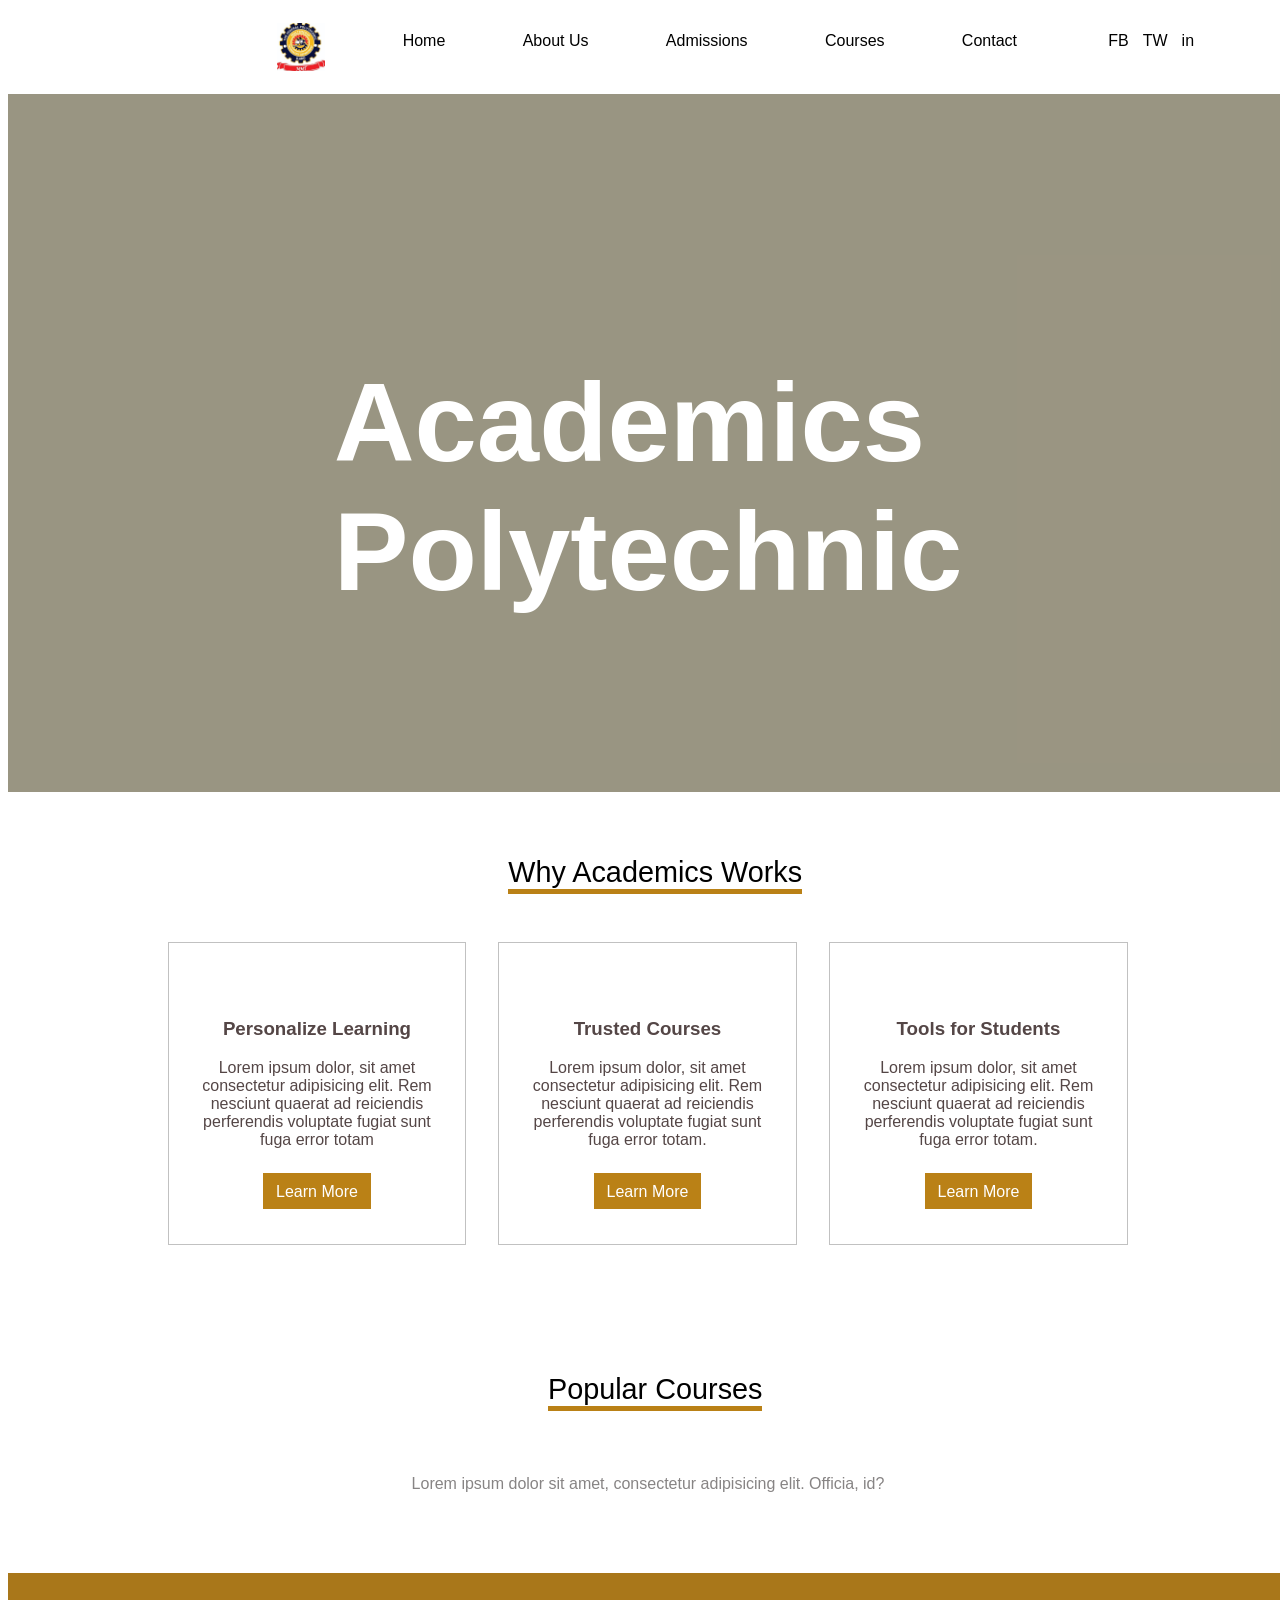
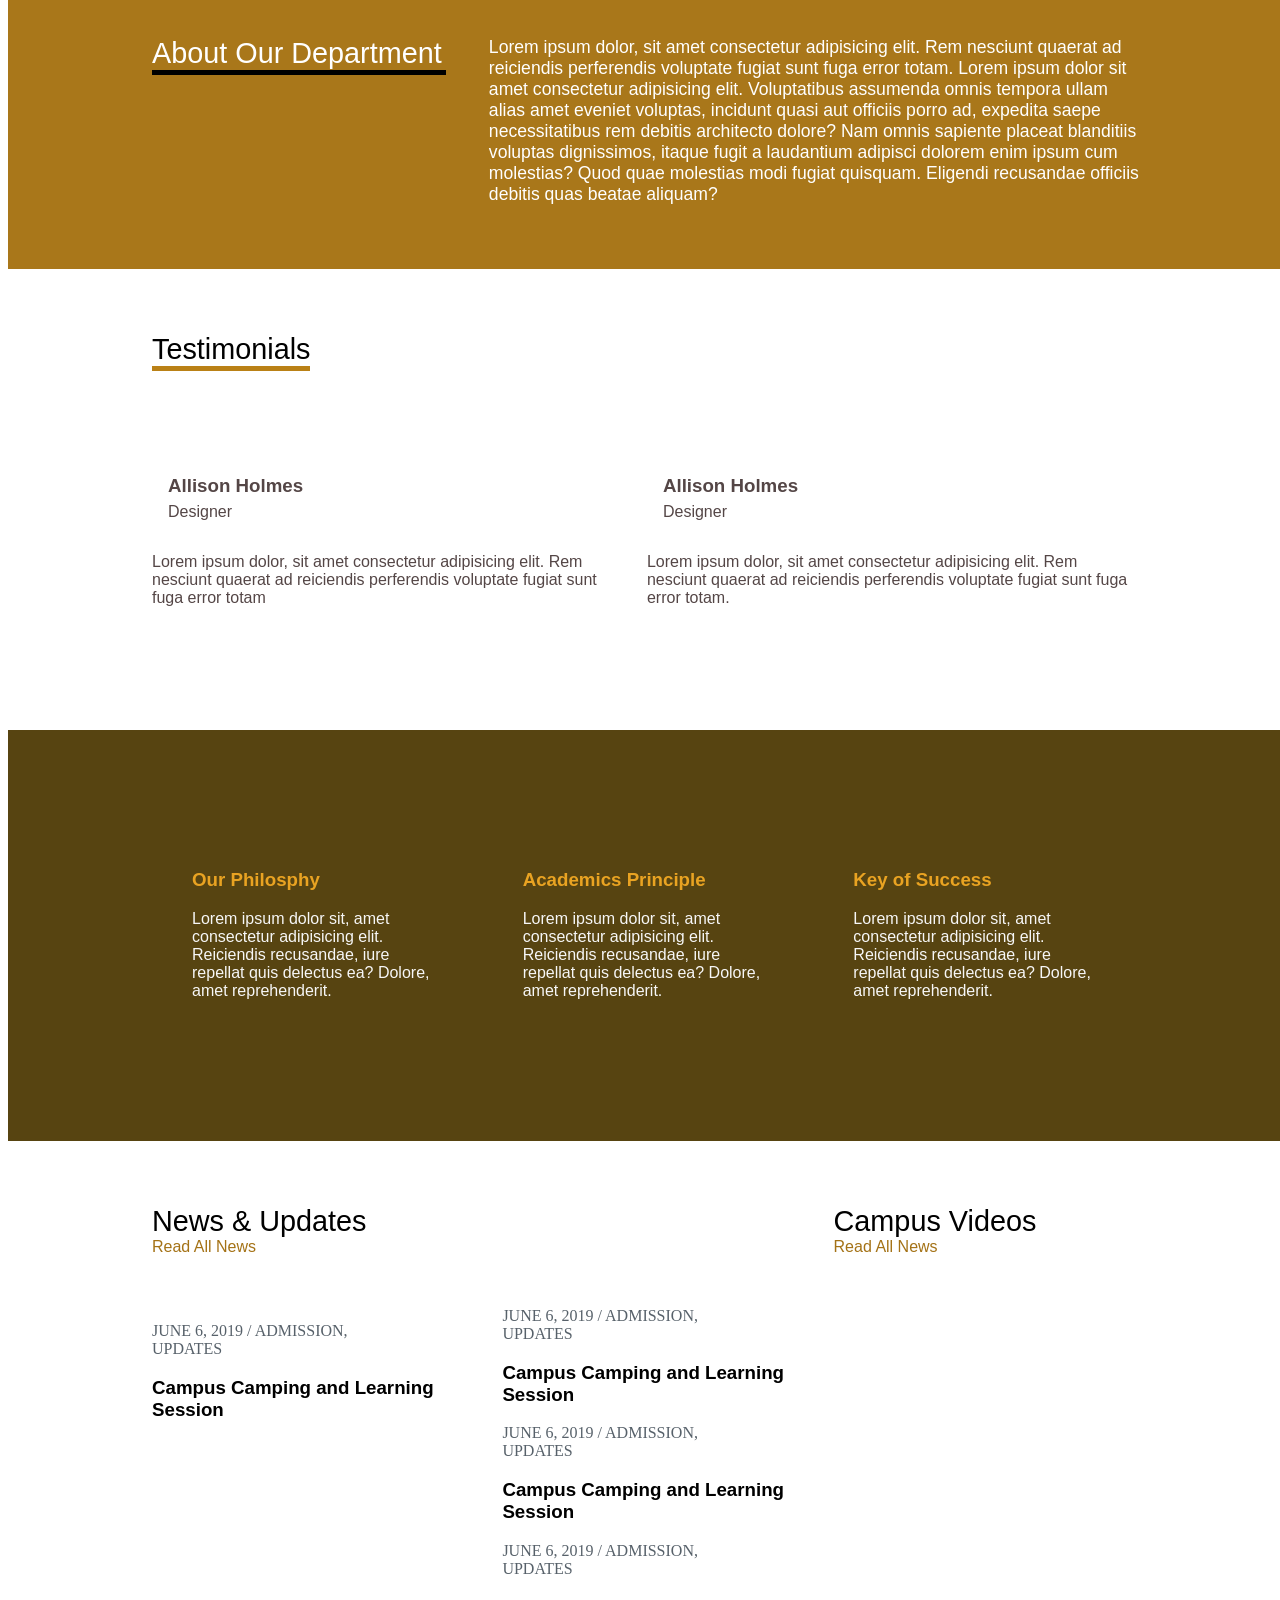
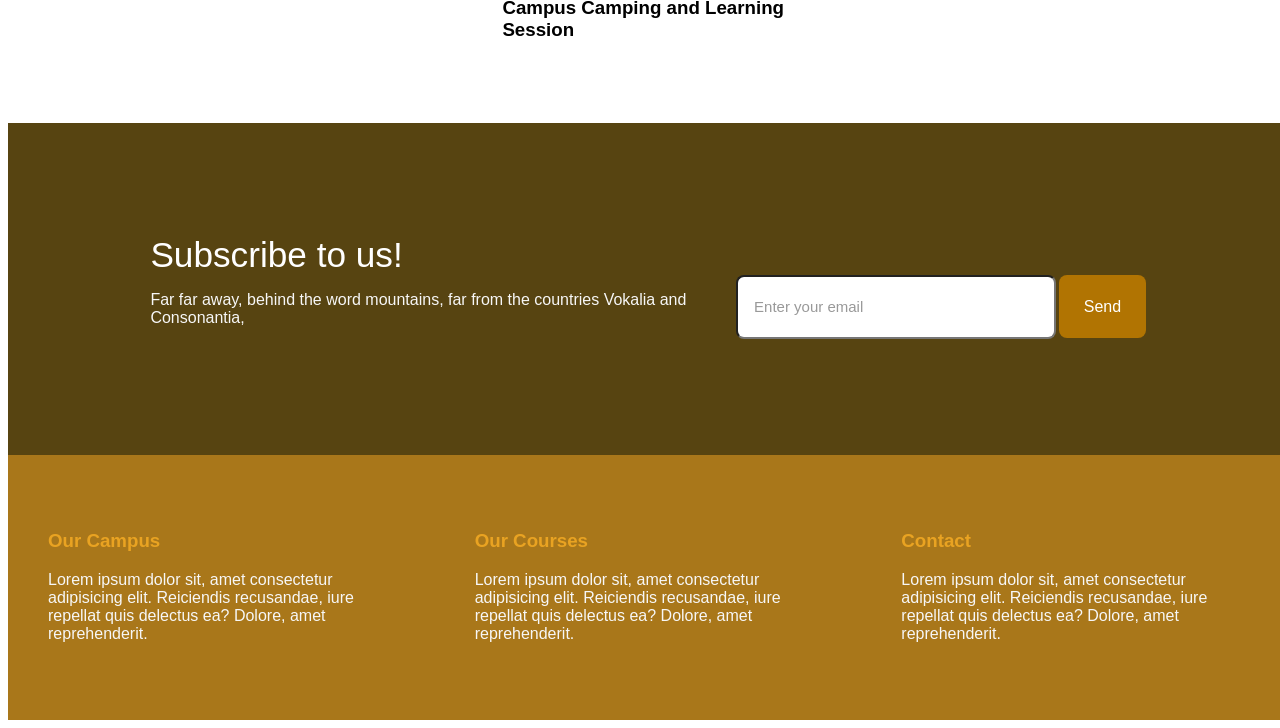
==== commit c637e1f8: "fixed the carousel css" ====
--- a/index.html
+++ b/index.html
@@ -22,11 +22,13 @@
         <div class="navLink">in</div>
       </div>
     </header>
-    <h1 class="hero">
-      Academics <br />
-      Polytechnic
-    </h1>
-    <img class="carousel" src="/images/DSC8955.JPG" alt="cover" />
+    
+    <div class="carousel" src="/images/DSC8955.JPG" alt="cover" >
+      <h1 class="hero">
+        Academics <br />
+        Polytechnic
+      </h1>
+    </div>
 
     <div class="whyAcademics">
       <div class="whyAcademicsHeader">Why Academics Works</div>
--- a/style.css
+++ b/style.css
@@ -49,17 +49,34 @@
   background-image: url("/images/DSC8955.JPG");
   width: 100%;
   height: auto;
-  display: block;
+  margin-top: 0;
+  /* display: block; */
   margin-left: 0%;
-  margin-right: -5%;
+  /* margin-right: -5%; */
   max-width: 100%;
+  padding: 17em 0 11em 0;
   box-sizing: border-box;
   flex-shrink: 0;
-}
+  position: relative;
+  background-size: 100% auto;
+  z-index: 0;
+  background-position: center;
+}
+.carousel::before {
+  content: "";
+  position: absolute;
+  top: 0;
+  left: 0;
+  right: 0;
+  bottom: 0;
+  background-color: rgba(61, 52, 16, 0.523);
+  z-index: 1;
+}
+
 
 .hero {
-  transform: translateY(12.5rem);
-  margin-bottom: -21rem;
+  /* transform: translateY(12.5rem); */
+  /* margin-bottom: -21rem; */
   z-index: 2;
   font-size: 7em;
   color: rgb(255, 255, 255);
@@ -67,6 +84,7 @@
   justify-content: center;
   position: relative;
   top: 0;
+  margin: 0;
 }
 
 .aboutUsHome {
@@ -465,3 +483,128 @@
   margin-right: 1em;
   text-align: left;
 }
+
+
+
+
+
+
+
+
+@media screen and (max-width: 768px) {
+  .mainNav {
+    flex-direction: column;
+    align-items: flex-start;
+    padding: 1rem;
+  }
+
+  .navBar, .socialBar {
+    flex-direction: column;
+    align-items: flex-start;
+    width: 100%;
+    padding: 0;
+  }
+
+  .navBar {
+    gap: 0.5rem;
+    padding-left: 0;
+  }
+
+  .socialBar {
+    margin-top: 1em;
+    gap: 0.5rem;
+  }
+
+  .hero {
+    font-size: 2.5em;
+    text-align: center;
+    transform: none;
+    margin-bottom: 2rem;
+  }
+
+  .carousel {
+    width: 100%;
+    margin: 0;
+  }
+
+  .whyAcademicsCardContainer,
+  .testimonialsCardContainer,
+  .ourPhilosophyContainer,
+  .homeBlog,
+  .subscribeContainer,
+  .footerContainer {
+    flex-direction: column;
+    align-items: center;
+  }
+
+  .accCard,
+  .testimonialsCard,
+  .philCard,
+  .footCard,
+  .newsCardSection,
+  .campusVideos,
+  .newsUpdate {
+    width: 100%;
+    margin: 1rem 0;
+  }
+
+  .aboutUsHome {
+    padding: 2rem;
+    flex-direction: column;
+  }
+
+  .aboutUsHomeHeader {
+    width: 100%;
+    font-size: 1.5em;
+    text-align: center;
+    margin-bottom: 1rem;
+  }
+
+  .aboutUsHomeBody {
+    font-size: 1em;
+    text-align: justify;
+  }
+
+  .homeBlog {
+    padding: 2rem;
+    flex-wrap: wrap;
+  }
+
+  .homeBlog > div {
+    max-width: 100%;
+  }
+
+  .campusVidIcons {
+    width: 100%;
+    height: auto;
+    margin-bottom: 1em;
+  }
+
+  .subForm {
+    flex-direction: column;
+    width: 100%;
+  }
+
+  .subInput, .subButton {
+    width: 100%;
+    margin: 0.5em 0;
+  }
+
+  .subInput {
+    height: 3em;
+  }
+
+  .subButton {
+    height: 3em;
+  }
+
+  .subscribeSection {
+    padding: 3rem 2rem;
+  }
+
+  footer {
+    text-align: center;
+    padding: 2rem 1rem;
+  }
+}
+
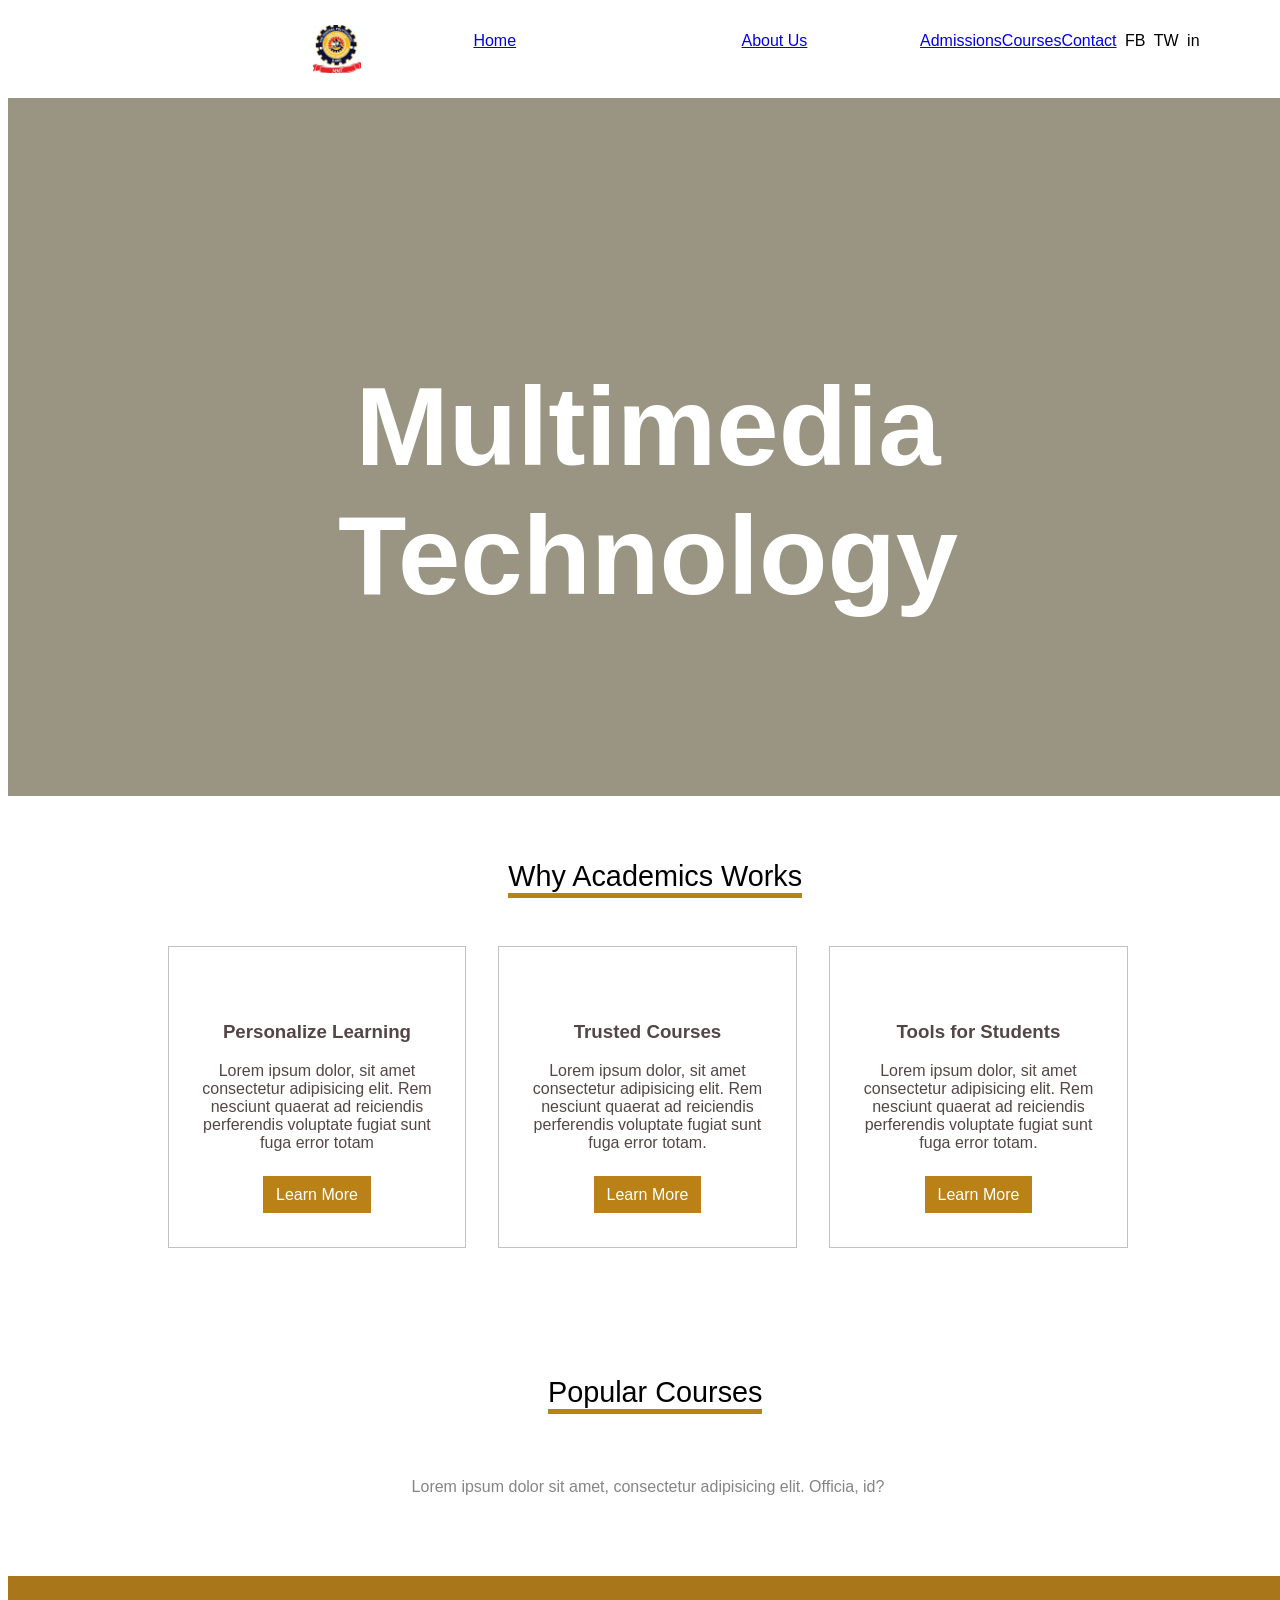
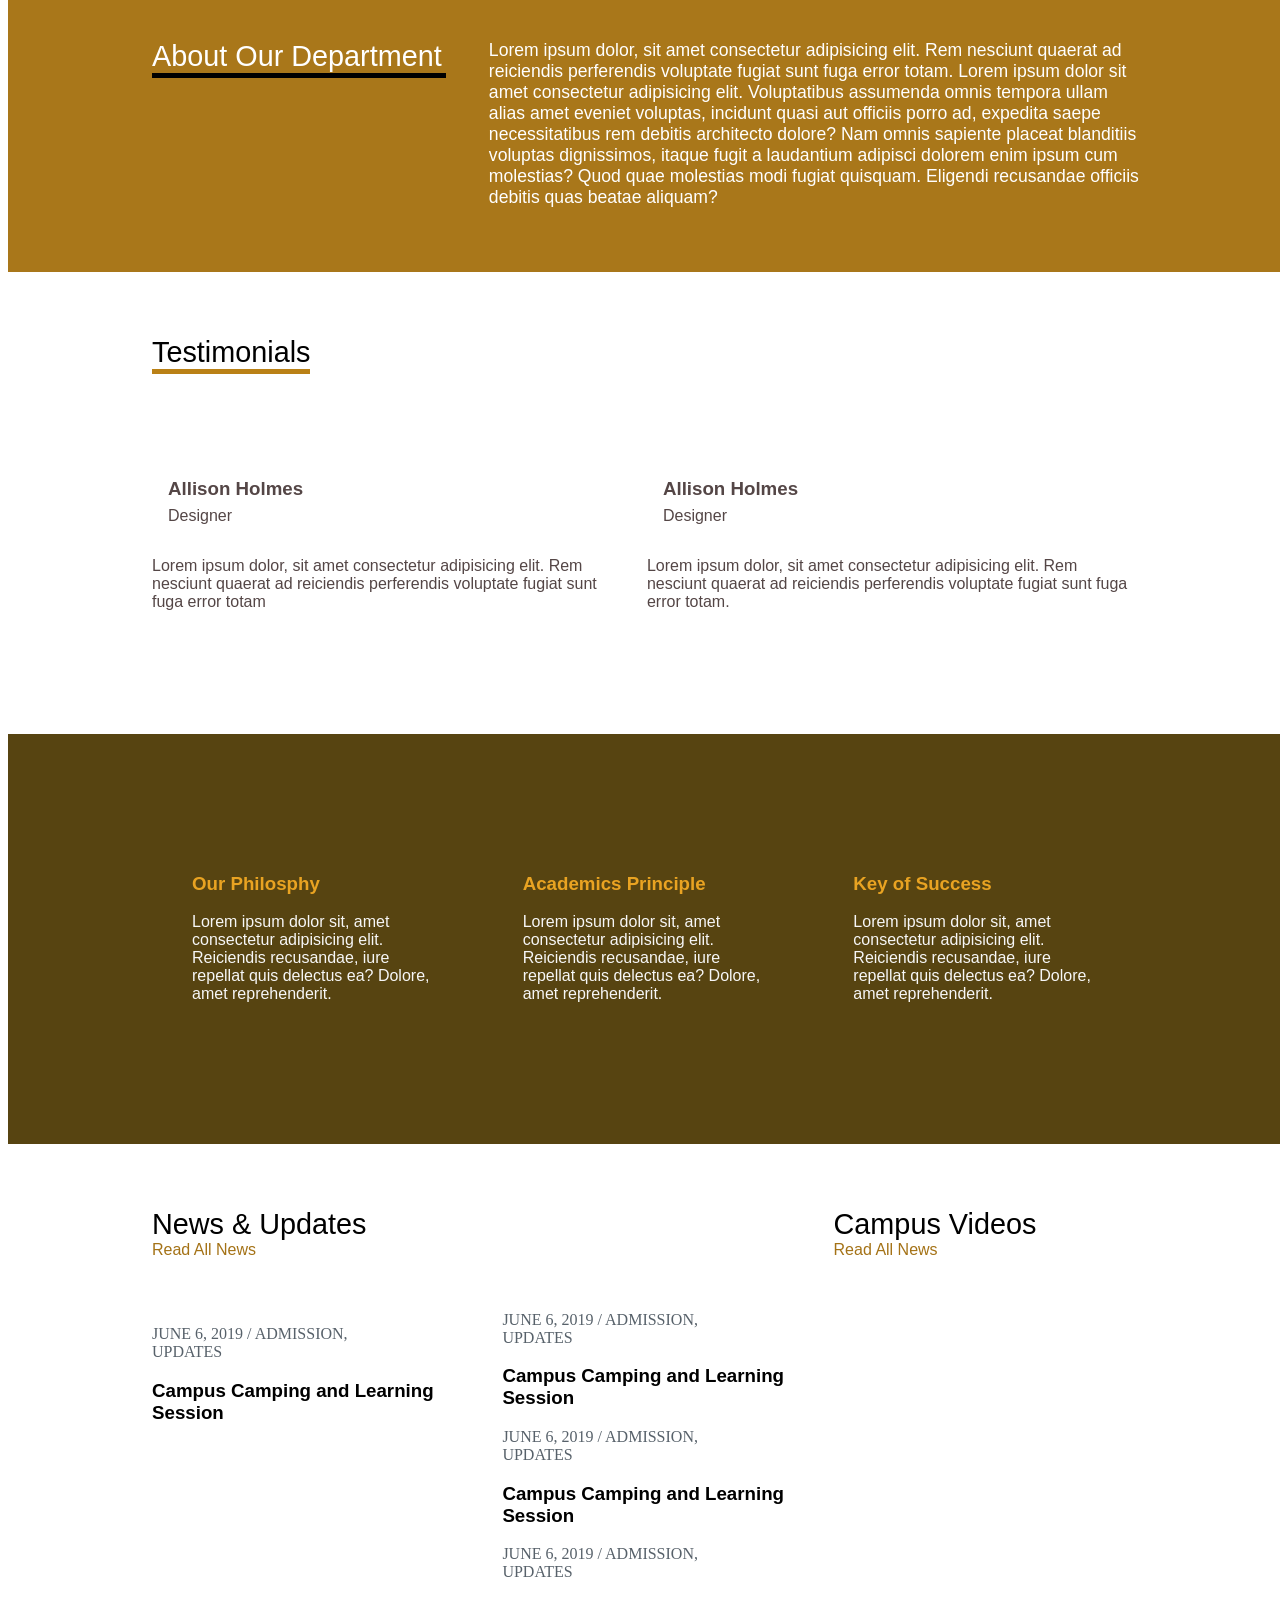
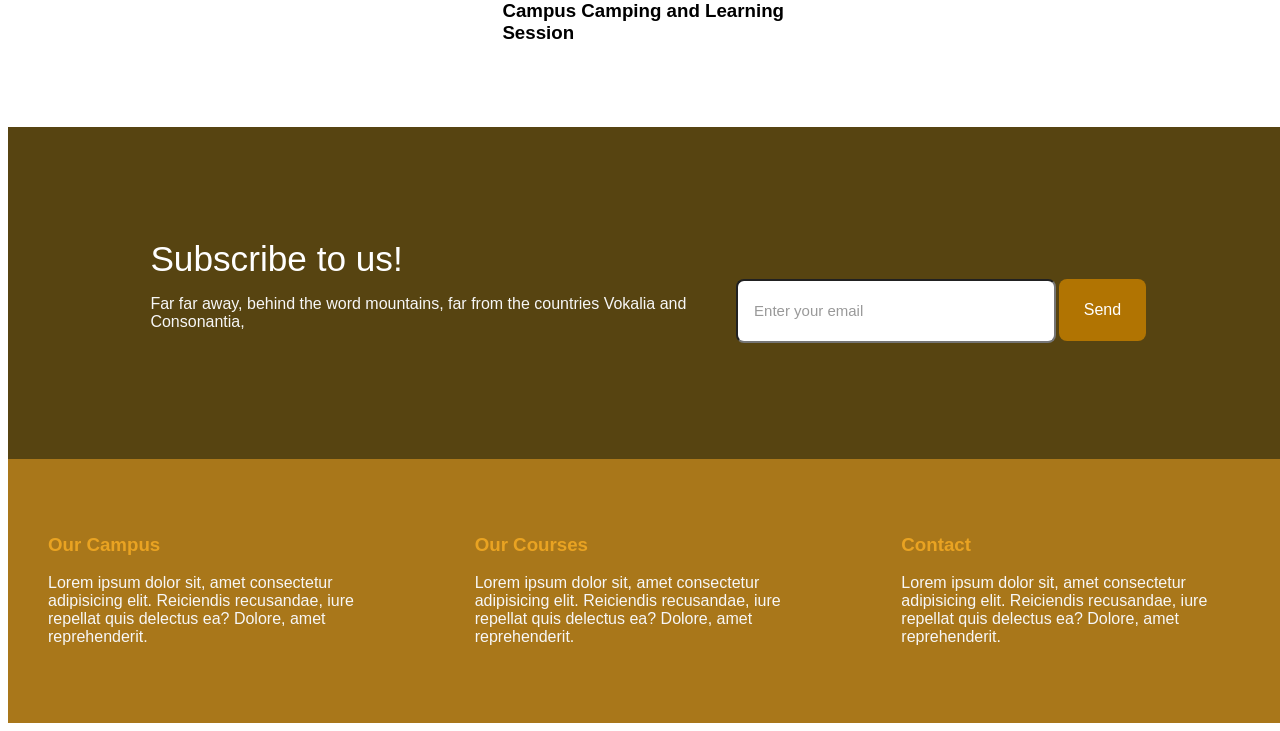
==== commit 66a7dd34: "added other pages" ====
--- a/index.html
+++ b/index.html
@@ -3,17 +3,18 @@
   <head>
     <title>FPI Multimedia Technology</title>
     <link rel="stylesheet" type="text/css" href="style.css" />
+    <script src="script.js" defer></script>
   </head>
 
   <body>
-    <header class="mainNav">
+    <header  id="heade-placeholder" class="mainNav">
       <div class="navBar">
         <img class="webLogo" src="/images/multimedLogo.jpg" />
-        <div class="navLink">Home</div>
-        <div class="navLink">About Us</div>
-        <div class="navLink">Admissions</div>
-        <div class="navLink">Courses</div>
-        <div class="navLink">Contact</div>
+        <div class="navLink"><a href="index.html">Home</a></div>
+        <div class="navLink"></div><a href="about.html">About Us</a></div>
+        <div class="navLink"><a href="admission.html">Admissions</a></div>
+        <div class="navLink"><a href="courses.html">Courses</a></div>
+        <div class="navLink"><a href="contact.html">Contact</a></div>
       </div>
       <div class="socialBar">
         <div class="navLink">FB</div>
@@ -25,8 +26,8 @@
     
     <div class="carousel" src="/images/DSC8955.JPG" alt="cover" >
       <h1 class="hero">
-        Academics <br />
-        Polytechnic
+         Multimedia <br />
+        Technology
       </h1>
     </div>
 
@@ -250,7 +251,7 @@
       </div>
     </div>
 
-    <footer>
+    <footer id="foote-placeholder">
       <div class="footerContainer">
         <div class="footerCard1 footCard">
           <h3 class="footerHeader">Our Campus</h3>
--- a/style.css
+++ b/style.css
@@ -85,6 +85,7 @@
   position: relative;
   top: 0;
   margin: 0;
+  text-align: center;
 }
 
 .aboutUsHome {
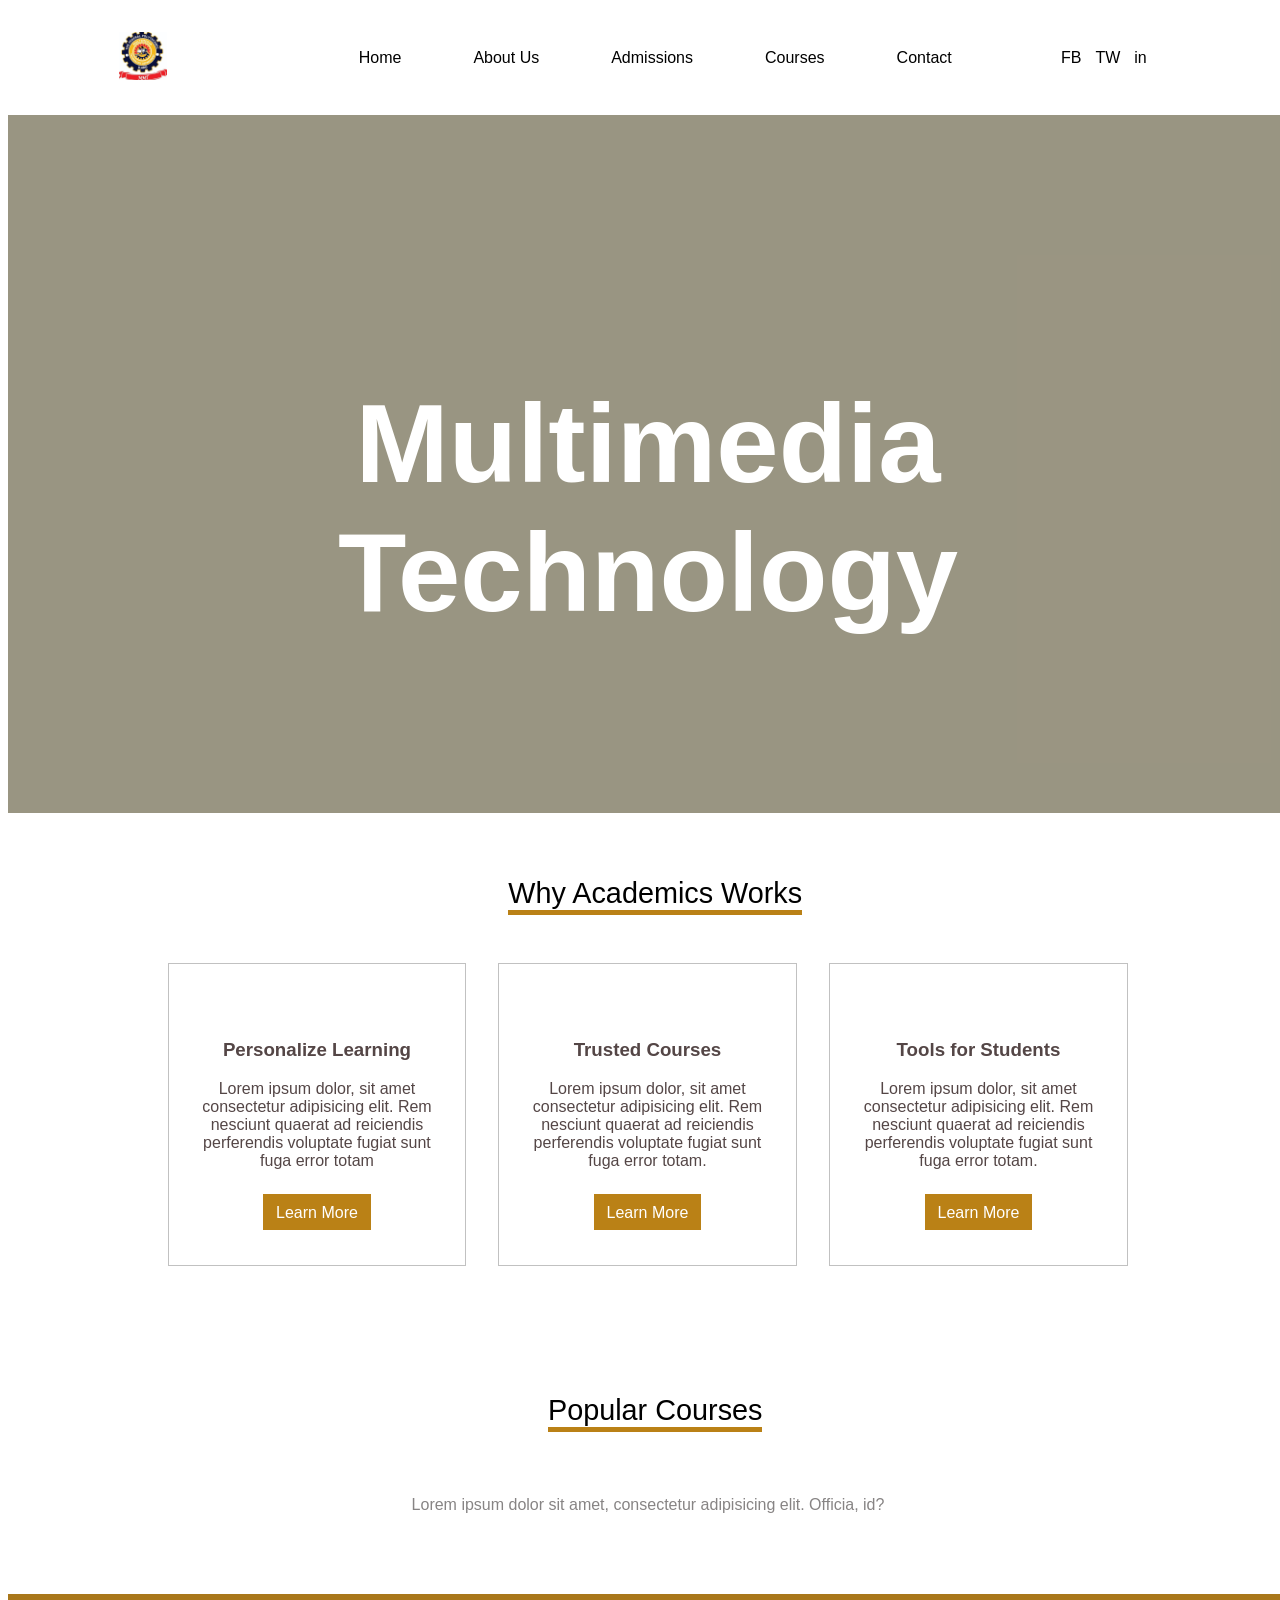
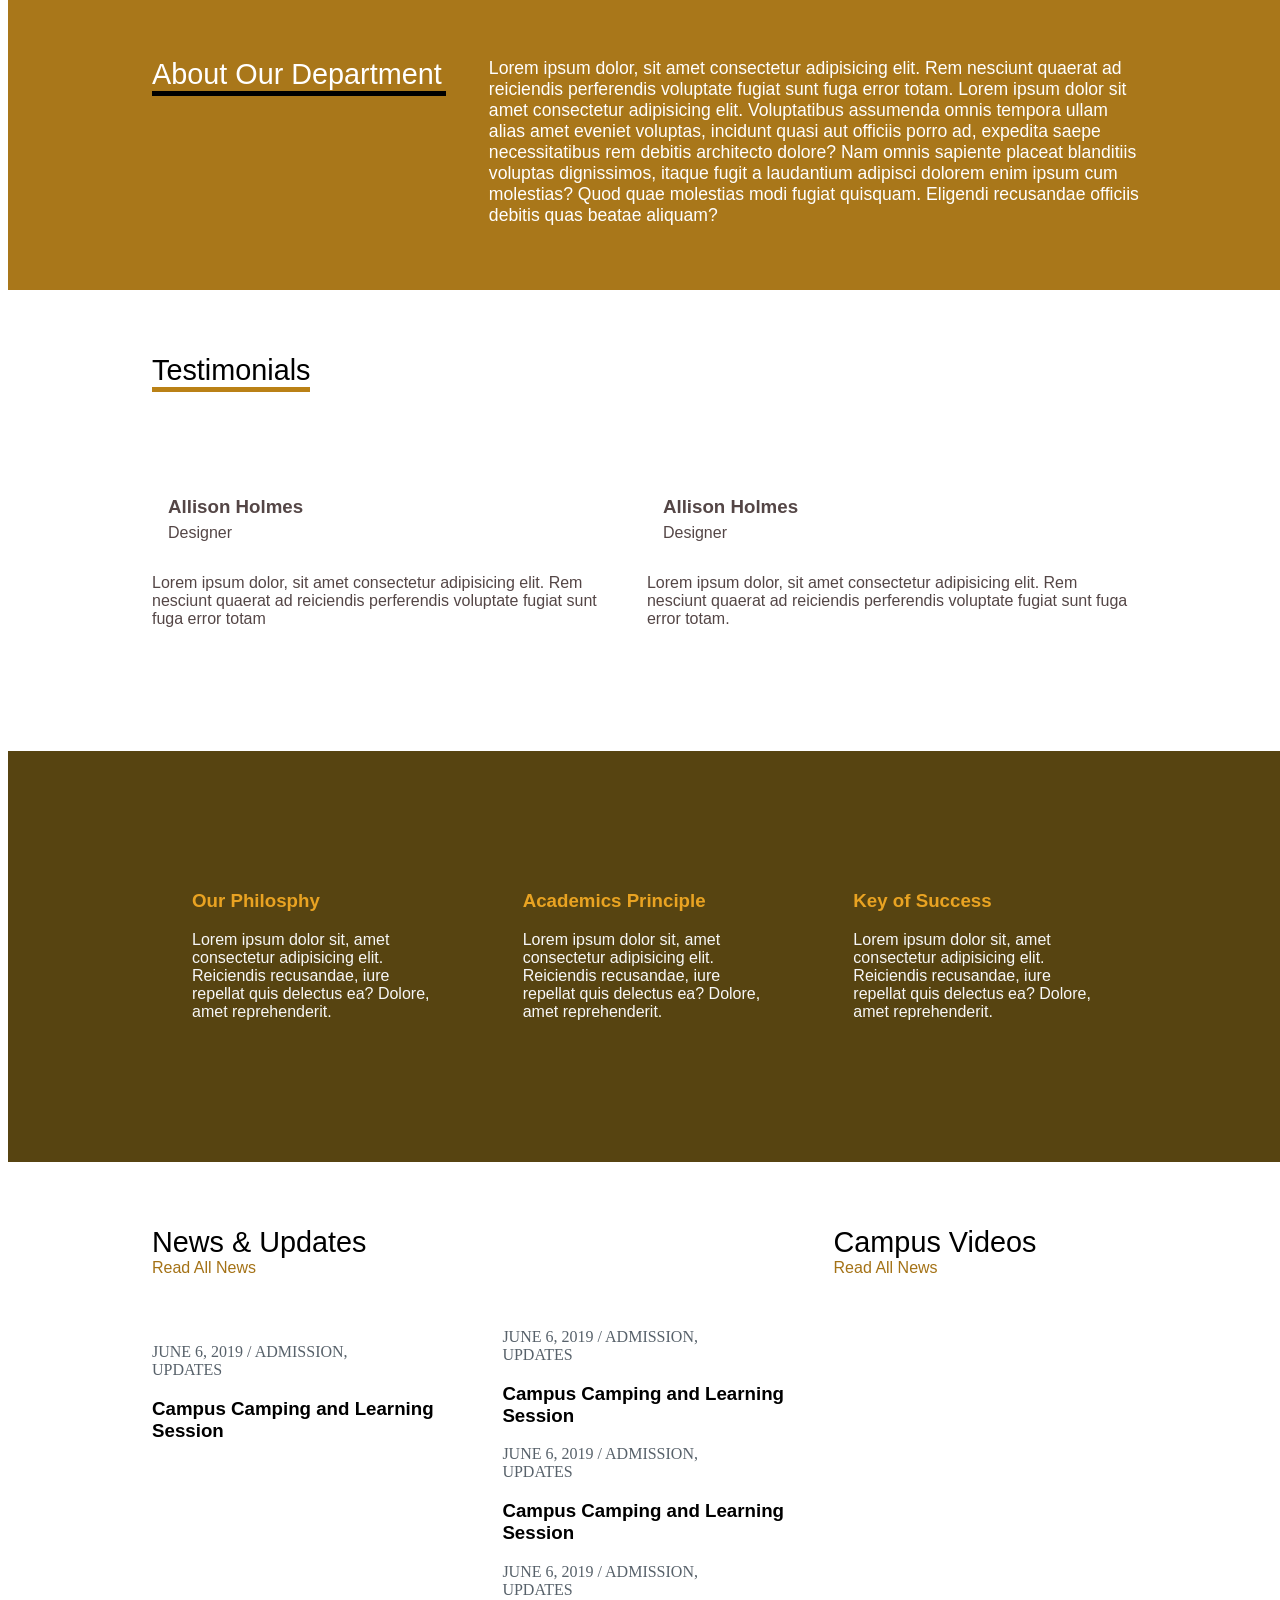
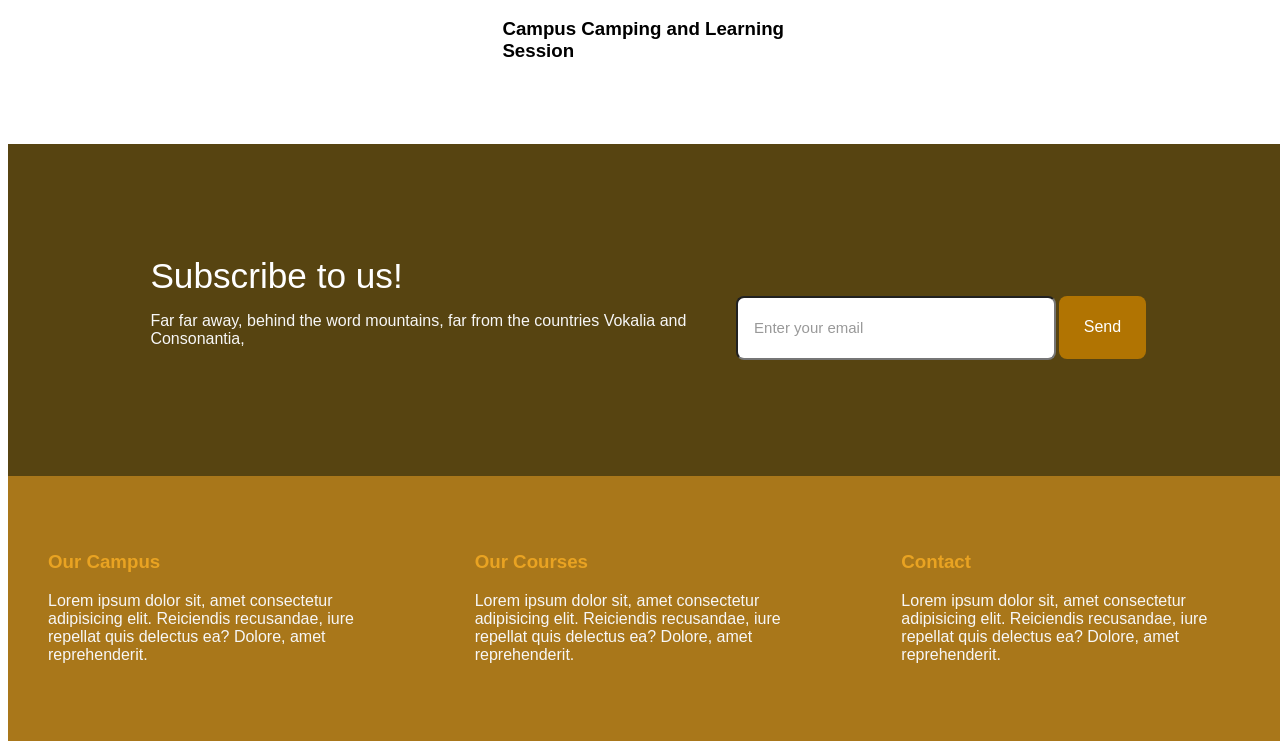
==== commit 8cfc408a: "fixed navbar disorder" ====
--- a/index.html
+++ b/index.html
@@ -8,13 +8,18 @@
 
   <body>
     <header  id="heade-placeholder" class="mainNav">
-      <div class="navBar">
+      <div>
         <img class="webLogo" src="/images/multimedLogo.jpg" />
-        <div class="navLink"><a href="index.html">Home</a></div>
-        <div class="navLink"></div><a href="about.html">About Us</a></div>
-        <div class="navLink"><a href="admission.html">Admissions</a></div>
-        <div class="navLink"><a href="courses.html">Courses</a></div>
-        <div class="navLink"><a href="contact.html">Contact</a></div>
+      </div>
+      <div class="MainNavBar">
+        
+        <ul class="navBar">
+        <li ><a class="navLink" href="index.html">Home</a></li>
+        <li ><a class="navLink" href="about.html">About Us</a></li>
+        <li ><a class="navLink" href="admission.html">Admissions</a></li>
+        <li ><a class="navLink" href="courses.html">Courses</a></li>
+        <li ><a class="navLink" href="contact.html">Contact</a></li>
+      </ul>
       </div>
       <div class="socialBar">
         <div class="navLink">FB</div>
--- a/style.css
+++ b/style.css
@@ -14,17 +14,30 @@
   padding-right: 5.5em;
   position: sticky;
   top: 0;
+  align-items: center ;
+  justify-content: space-evenly;
+  gap: 3em;
+}
+
+.MainNavBar{
+  display:    flex;
+  justify-content: space-between;
 }
 
 .navBar {
   display: flex;
-  justify-content: space-evenly;
-  width: 90%;
-  padding-left: 8em;
+  justify-content: space-around;
+  gap: 4.5em;
+  /* width: 90%; */
+  /* align-items: center ; */
+  padding-left: 6em;
+  list-style-type: none;
 }
 
 .navLink {
   cursor: pointer;
+  text-decoration: none;
+  color: black;
 }
 
 .socialBar {
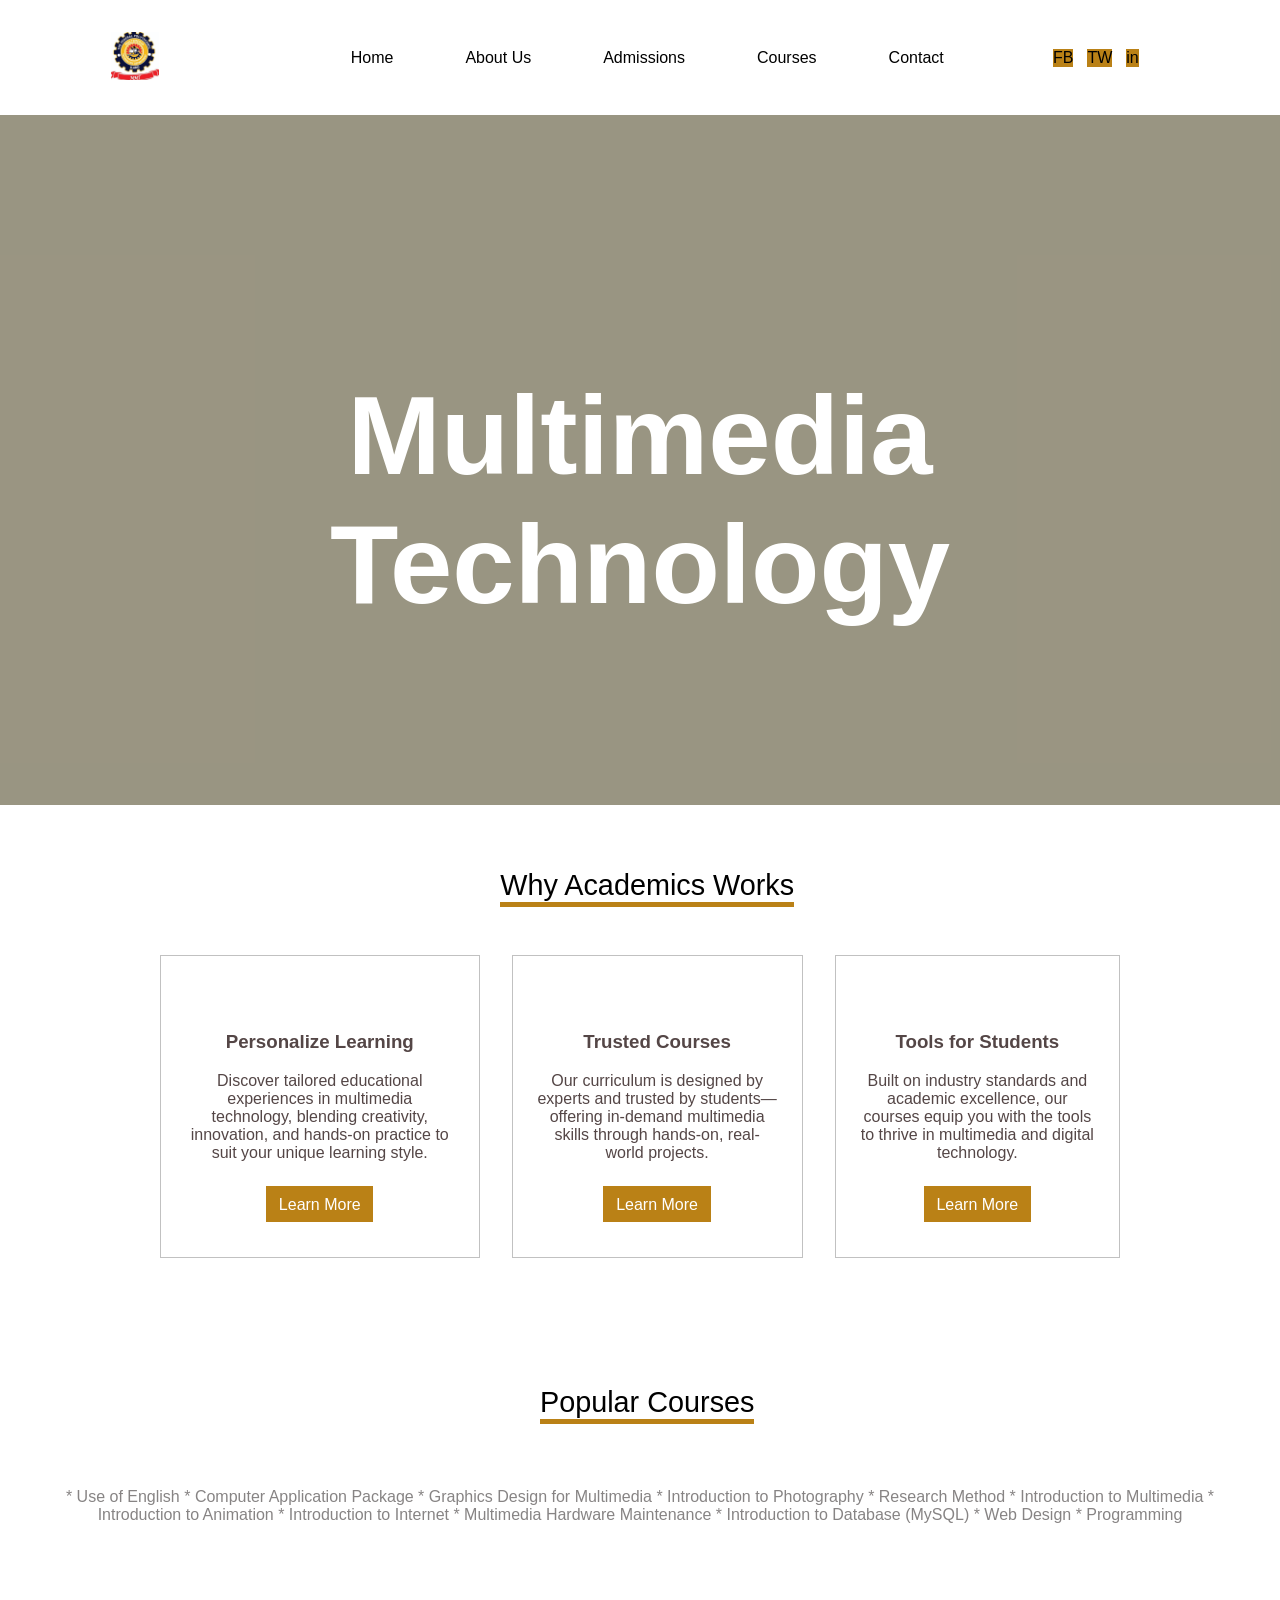
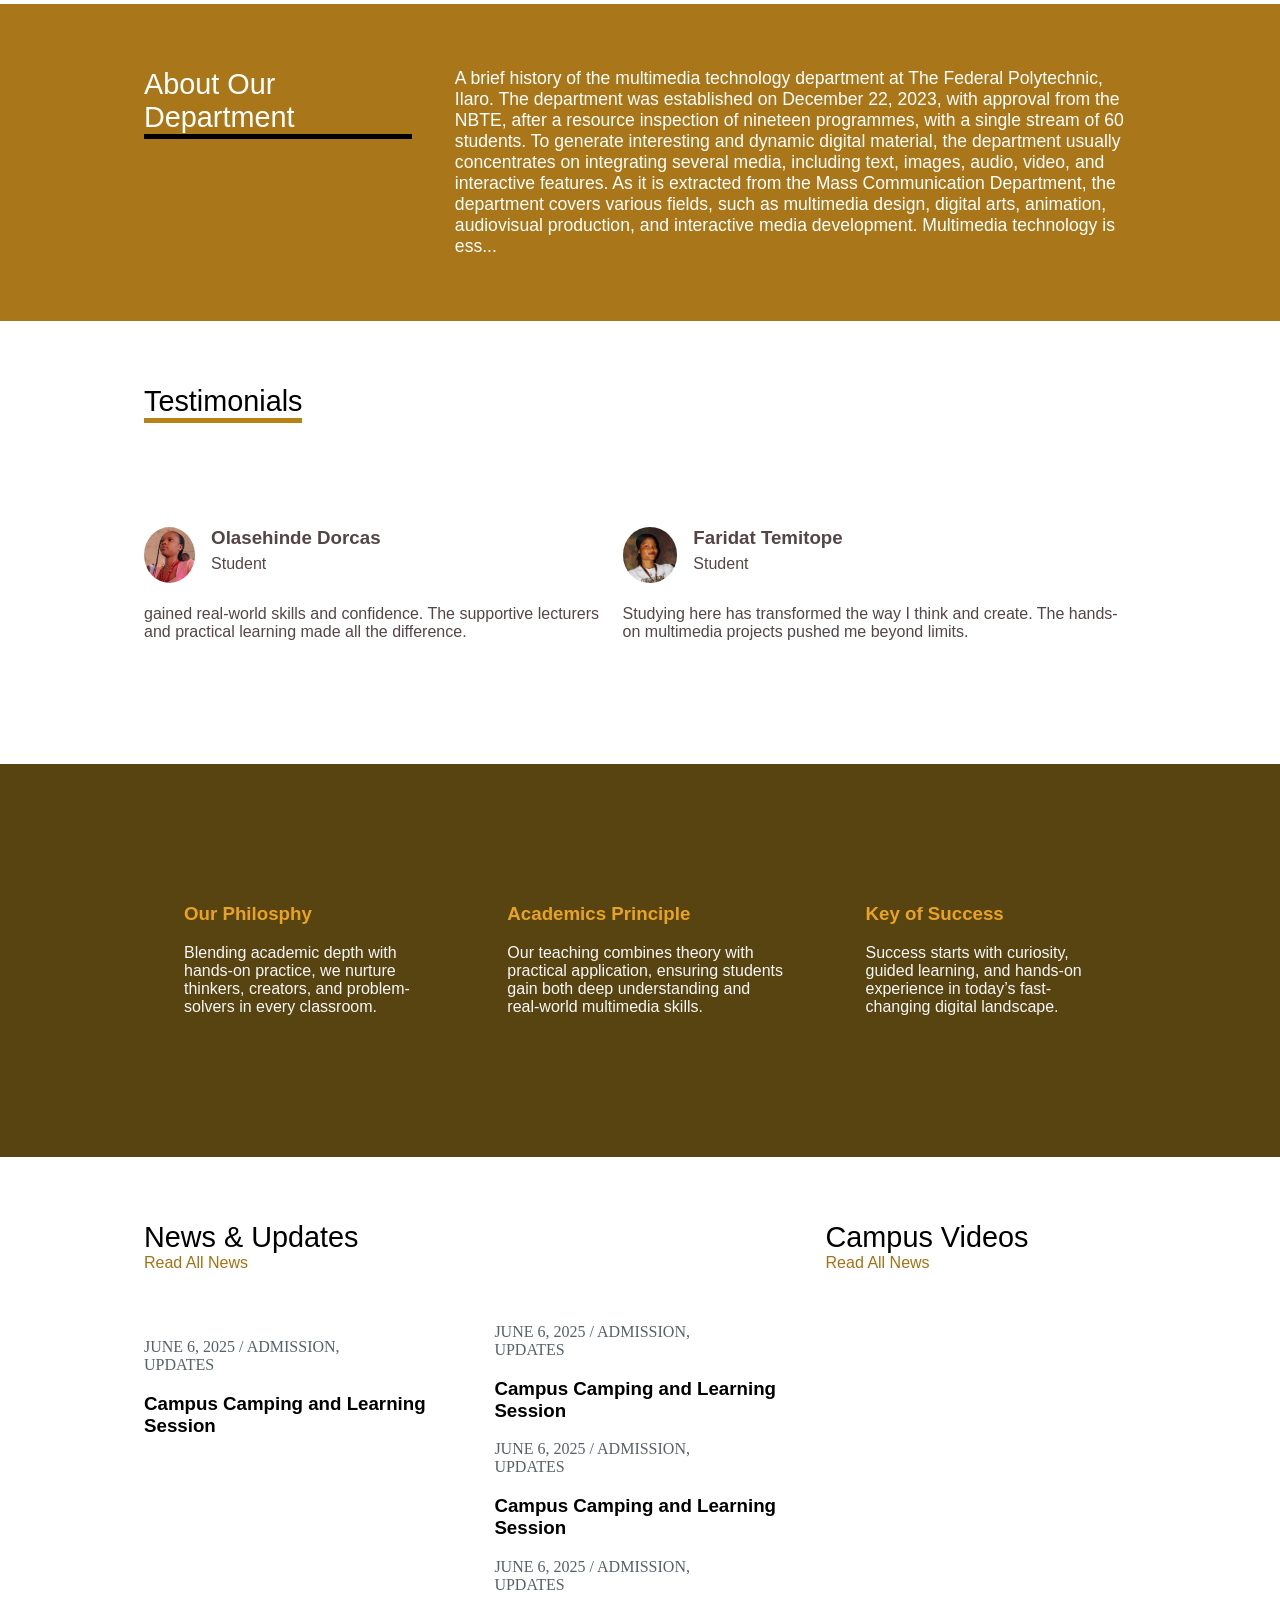
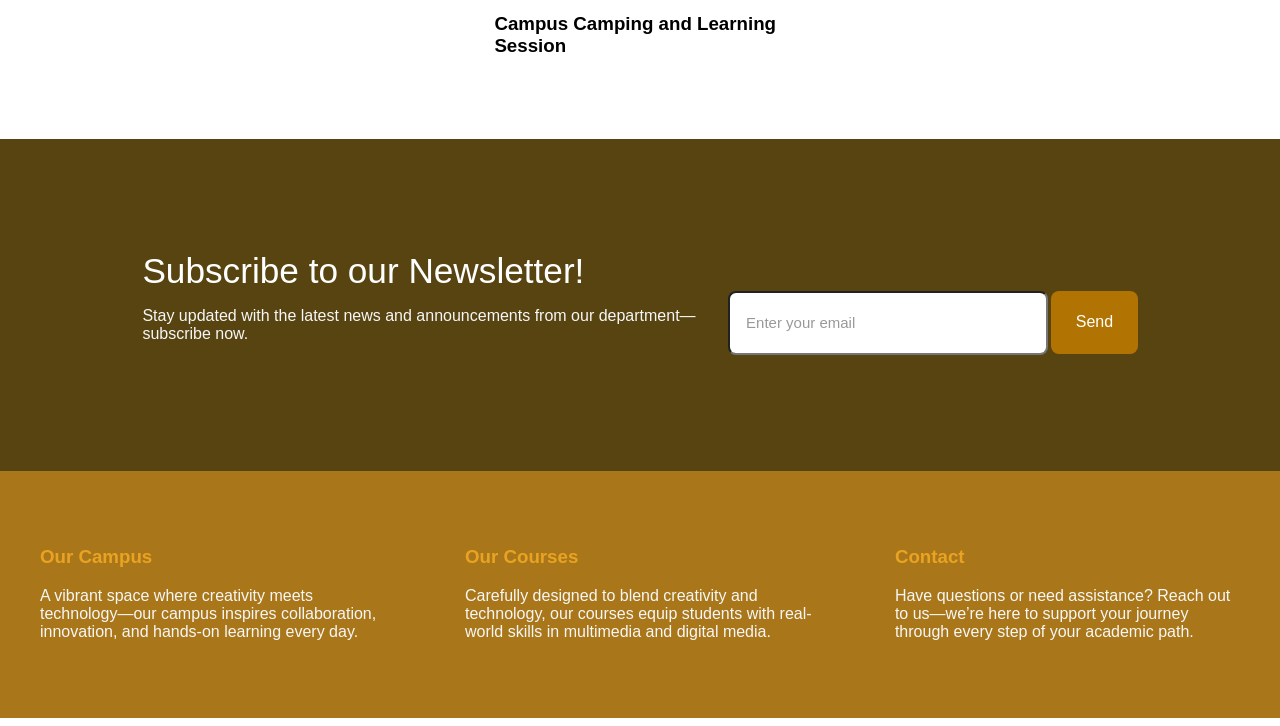
==== commit cf7354f7: "progressing" ====
--- a/index.html
+++ b/index.html
@@ -7,31 +7,30 @@
   </head>
 
   <body>
-    <header  id="heade-placeholder" class="mainNav">
+    <header id="heade-placeholder" class="mainNav">
       <div>
         <img class="webLogo" src="/images/multimedLogo.jpg" />
       </div>
       <div class="MainNavBar">
-        
         <ul class="navBar">
-        <li ><a class="navLink" href="index.html">Home</a></li>
-        <li ><a class="navLink" href="about.html">About Us</a></li>
-        <li ><a class="navLink" href="admission.html">Admissions</a></li>
-        <li ><a class="navLink" href="courses.html">Courses</a></li>
-        <li ><a class="navLink" href="contact.html">Contact</a></li>
-      </ul>
+          <li><a class="navLink" href="index.html">Home</a></li>
+          <li><a class="navLink" href="about.html">About Us</a></li>
+          <li><a class="navLink" href="admission.html">Admissions</a></li>
+          <li><a class="navLink" href="courses.html">Courses</a></li>
+          <li><a class="navLink" href="contact.html">Contact</a></li>
+        </ul>
       </div>
       <div class="socialBar">
-        <div class="navLink">FB</div>
-
-        <div class="navLink">TW</div>
-        <div class="navLink">in</div>
+        <div class="navLink socials">FB</div>
+
+        <div class="navLink socials">TW</div>
+        <div class="navLink socials">in</div>
       </div>
     </header>
-    
-    <div class="carousel" src="/images/DSC8955.JPG" alt="cover" >
+
+    <div class="carousel" src="/images/DSC8955.JPG" alt="cover">
       <h1 class="hero">
-         Multimedia <br />
+        Multimedia <br />
         Technology
       </h1>
     </div>
@@ -42,9 +41,9 @@
         <div class="whyAcademicsCard1 accCard">
           <h3>Personalize Learning</h3>
           <p>
-            Lorem ipsum dolor, sit amet consectetur adipisicing elit. Rem
-            nesciunt quaerat ad reiciendis perferendis voluptate fugiat sunt
-            fuga error totam
+            Discover tailored educational experiences in multimedia technology,
+            blending creativity, innovation, and hands-on practice to suit your
+            unique learning style.
           </p>
           <br />
           <a href="#" class="learnButton">Learn More</a>
@@ -52,9 +51,9 @@
         <div class="whyAcademicsCard2 accCard">
           <h3>Trusted Courses</h3>
           <p>
-            Lorem ipsum dolor, sit amet consectetur adipisicing elit. Rem
-            nesciunt quaerat ad reiciendis perferendis voluptate fugiat sunt
-            fuga error totam.
+            Our curriculum is designed by experts and trusted by
+            students—offering in-demand multimedia skills through hands-on,
+            real-world projects.
           </p>
           <br />
           <a href="#" class="learnButton">Learn More</a>
@@ -62,9 +61,9 @@
         <div class="whyAcademicsCard3 accCard">
           <h3>Tools for Students</h3>
           <p>
-            Lorem ipsum dolor, sit amet consectetur adipisicing elit. Rem
-            nesciunt quaerat ad reiciendis perferendis voluptate fugiat sunt
-            fuga error totam.
+            Built on industry standards and academic excellence, our courses
+            equip you with the tools to thrive in multimedia and digital
+            technology.
           </p>
           <br />
           <a href="#" class="learnButton">Learn More</a>
@@ -75,7 +74,11 @@
       <div class="popularHomeHeader">Popular Courses</div>
       <div>
         <p>
-          Lorem ipsum dolor sit amet, consectetur adipisicing elit. Officia, id?
+          * Use of English * Computer Application Package * Graphics Design for
+          Multimedia * Introduction to Photography * Research Method *
+          Introduction to Multimedia * Introduction to Animation * Introduction
+          to Internet * Multimedia Hardware Maintenance * Introduction to
+          Database (MySQL) * Web Design * Programming
         </p>
       </div>
     </div>
@@ -83,15 +86,16 @@
     <div class="aboutUsHome">
       <div class="aboutUsHomeHeader">About Our Department</div>
       <div class="aboutUsHomeBody">
-        Lorem ipsum dolor, sit amet consectetur adipisicing elit. Rem nesciunt
-        quaerat ad reiciendis perferendis voluptate fugiat sunt fuga error
-        totam. Lorem ipsum dolor sit amet consectetur adipisicing elit.
-        Voluptatibus assumenda omnis tempora ullam alias amet eveniet voluptas,
-        incidunt quasi aut officiis porro ad, expedita saepe necessitatibus rem
-        debitis architecto dolore? Nam omnis sapiente placeat blanditiis
-        voluptas dignissimos, itaque fugit a laudantium adipisci dolorem enim
-        ipsum cum molestias? Quod quae molestias modi fugiat quisquam. Eligendi
-        recusandae officiis debitis quas beatae aliquam?
+        A brief history of the multimedia technology department at The Federal
+        Polytechnic, Ilaro. The department was established on December 22, 2023,
+        with approval from the NBTE, after a resource inspection of nineteen
+        programmes, with a single stream of 60 students. To generate interesting
+        and dynamic digital material, the department usually concentrates on
+        integrating several media, including text, images, audio, video, and
+        interactive features. As it is extracted from the Mass Communication
+        Department, the department covers various fields, such as multimedia
+        design, digital arts, animation, audiovisual production, and interactive
+        media development. Multimedia technology is ess...
       </div>
     </div>
 
@@ -100,33 +104,31 @@
       <div class="testimonialsCardContainer">
         <div class="testimonialsCard1 testimonialsCard">
           <div class="testCardProfileCont">
-            <img class="testcardimage" src="/images/DSC8955.JPG" alt="" />
+            <img class="testcardimage" src="/images/Dorcas.jpg" alt="" />
 
             <div class="testCardPrfNameCont">
-              <h3>Allison Holmes</h3>
-              <p>Designer</p>
+              <h3>Olasehinde Dorcas</h3>
+              <p>Student</p>
             </div>
           </div>
           <p>
-            Lorem ipsum dolor, sit amet consectetur adipisicing elit. Rem
-            nesciunt quaerat ad reiciendis perferendis voluptate fugiat sunt
-            fuga error totam
+            gained real-world skills and confidence. The supportive lecturers
+            and practical learning made all the difference.
           </p>
         </div>
 
         <div class="testimonialsCard2 testimonialsCard">
           <div class="testCardProfileCont">
-            <img class="testcardimage" src="/images/DSC8955.JPG" alt="" />
+            <img class="testcardimage" src="/images/Faridat.jpg" alt="" />
 
             <div class="testCardPrfNameCont">
-              <h3>Allison Holmes</h3>
-              <p>Designer</p>
+              <h3>Faridat Temitope</h3>
+              <p>Student</p>
             </div>
           </div>
           <p>
-            Lorem ipsum dolor, sit amet consectetur adipisicing elit. Rem
-            nesciunt quaerat ad reiciendis perferendis voluptate fugiat sunt
-            fuga error totam.
+            Studying here has transformed the way I think and create. The
+            hands-on multimedia projects pushed me beyond limits.
           </p>
           <!-- <br /> -->
           <!-- <a href="#" class="learnButton">Learn More</a> -->
@@ -140,9 +142,8 @@
         <div class="ourPhilosophyCard1 philCard">
           <h3 class="ourPhilosophyHeader">Our Philosphy</h3>
           <p>
-            Lorem ipsum dolor sit, amet consectetur adipisicing elit. Reiciendis
-            recusandae, iure repellat quis delectus ea? Dolore, amet
-            reprehenderit.
+            Blending academic depth with hands-on practice, we nurture thinkers,
+            creators, and problem-solvers in every classroom.
           </p>
           <!-- <br /> -->
           <!-- <a href="#" class="learnButton">Learn More</a> -->
@@ -150,9 +151,9 @@
         <div class="ourPhilosophyCard2 philCard">
           <h3 class="ourPhilosophyHeader">Academics Principle</h3>
           <p>
-            Lorem ipsum dolor sit, amet consectetur adipisicing elit. Reiciendis
-            recusandae, iure repellat quis delectus ea? Dolore, amet
-            reprehenderit.
+            Our teaching combines theory with practical application, ensuring
+            students gain both deep understanding and real-world multimedia
+            skills.
           </p>
           <br />
           <!-- <a href="#" class="learnButton">Learn More</a> -->
@@ -160,9 +161,8 @@
         <div class="ourPhilosophy3 philCard">
           <h3 class="ourPhilosophyHeader">Key of Success</h3>
           <p>
-            Lorem ipsum dolor sit, amet consectetur adipisicing elit. Reiciendis
-            recusandae, iure repellat quis delectus ea? Dolore, amet
-            reprehenderit.
+            Success starts with curiosity, guided learning, and hands-on
+            experience in today’s fast-changing digital landscape.
           </p>
           <br />
           <!-- <a href="#" class="learnButton">Learn More</a> -->
@@ -178,11 +178,11 @@
           <a class="homeBloglink">Read All News</a>
         </div>
 
-        <img class="newscardMainImage" src="/images/DSC8955.JPG" alt="" />
-        <div class="newsCardProfileCont">
-          <div class="newsCardPrfNameCont">
-            <a class="newsCardLink"
-              >JUNE 6, 2019 / ADMISSION,<br />
+        <img class="newscardMainImage" src="/images/DSC_8944.JPG" alt="" />
+        <div class="newsCardProfileCont">
+          <div class="newsCardPrfNameCont">
+            <a class="newsCardLink"
+              >JUNE 6, 2025 / ADMISSION,<br />
               UPDATES</a
             >
             <h3>Campus Camping and Learning Session</h3>
@@ -196,7 +196,7 @@
           <img class="newscardimage" src="/images/DSC8955.JPG" alt="" />
           <div class="newsCardPrfNameCont">
             <a class="newsCardLink"
-              >JUNE 6, 2019 / ADMISSION,<br />
+              >JUNE 6, 2025 / ADMISSION,<br />
               UPDATES</a
             >
             <h3>Campus Camping and Learning Session</h3>
@@ -207,7 +207,7 @@
           <img class="newscardimage" src="/images/DSC8955.JPG" alt="" />
           <div class="newsCardPrfNameCont">
             <a class="newsCardLink"
-              >JUNE 6, 2019 / ADMISSION,<br />
+              >JUNE 6, 2025 / ADMISSION,<br />
               UPDATES</a
             >
             <h3>Campus Camping and Learning Session</h3>
@@ -218,7 +218,7 @@
           <img class="newscardimage" src="/images/DSC8955.JPG" alt="" />
           <div class="newsCardPrfNameCont">
             <a class="newsCardLink"
-              >JUNE 6, 2019 / ADMISSION,<br />
+              >JUNE 6, 2025 / ADMISSION,<br />
               UPDATES</a
             >
             <h3>Campus Camping and Learning Session</h3>
@@ -240,12 +240,12 @@
     </div>
 
     <div class="subscribeSection">
-      <div class="subscribeHeader">Subscribe to us!</div>
+      <div class="subscribeHeader">Subscribe to our Newsletter!</div>
       <div class="subscribeContainer">
         <div class="subscribeInfo">
           <p>
-            Far far away, behind the word mountains, far from the countries
-            Vokalia and Consonantia,
+            Stay updated with the latest news and announcements from our
+            department—subscribe now.
           </p>
         </div>
 
@@ -261,9 +261,7 @@
         <div class="footerCard1 footCard">
           <h3 class="footerHeader">Our Campus</h3>
           <p>
-            Lorem ipsum dolor sit, amet consectetur adipisicing elit. Reiciendis
-            recusandae, iure repellat quis delectus ea? Dolore, amet
-            reprehenderit.
+            A vibrant space where creativity meets technology—our campus inspires collaboration, innovation, and hands-on learning every day.
           </p>
           <!-- <br /> -->
           <!-- <a href="#" class="learnButton">Learn More</a> -->
@@ -271,9 +269,7 @@
         <div class="footerCard2 footCard">
           <h3 class="footerHeader">Our Courses</h3>
           <p>
-            Lorem ipsum dolor sit, amet consectetur adipisicing elit. Reiciendis
-            recusandae, iure repellat quis delectus ea? Dolore, amet
-            reprehenderit.
+            Carefully designed to blend creativity and technology, our courses equip students with real-world skills in multimedia and digital media.
           </p>
           <br />
           <!-- <a href="#" class="learnButton">Learn More</a> -->
@@ -281,15 +277,12 @@
         <div class="footer3 philCard">
           <h3 class="footerHeader">Contact</h3>
           <p>
-            Lorem ipsum dolor sit, amet consectetur adipisicing elit. Reiciendis
-            recusandae, iure repellat quis delectus ea? Dolore, amet
-            reprehenderit.
-          </p>
-          <br />
-          <!-- <a href="#" class="learnButton">Learn More</a> -->
-        </div>
-      </div>
-
+            Have questions or need assistance? Reach out to us—we’re here to support your journey through every step of your academic path.
+          </p>
+          <br />
+          <!-- <a href="#" class="learnButton">Learn More</a> -->
+        </div>
+      </div>
     </footer>
   </body>
 </html>
--- a/style.css
+++ b/style.css
@@ -40,16 +40,29 @@
   color: black;
 }
 
+
+.allMainHeader{
+text-align: center;
+font-size: 5em;
+}
+
 .socialBar {
   display: flex;
   width: 10%;
   justify-content: space-evenly;
+}
+.socials{
+
+  background-color:rgb(186, 129, 22) ;
+
 }
 
 body {
   background-color: rgb(255, 255, 255);
   font-family: sans-serif;
   width: 100%;
+  margin: 0;
+  
 }
 
 .webLogo {
@@ -503,6 +516,124 @@
 
 
 
+.ourLecturers{
+  padding: 4rem 4rem;
+  background-color: rgb(255, 255, 255);
+  display: flex;
+  color: rgb(84, 70, 70);
+  flex-direction: column;
+  align-items: center;
+}
+
+.ourLecturersHeader {
+  font-size: 1.8em;
+  margin-left: 2em;
+  border-bottom: 5px solid rgb(186, 129, 22);
+  margin-right: 1.5em;
+  text-align: left;
+  width: fit-content;
+  padding-bottom: 0;
+  height: fit-content;
+  color: black;
+  margin-bottom: 6rem;
+  cursor: pointer;
+}
+
+.ourLecturersCardContainer {
+  display: flex;
+  flex-direction: row;
+  justify-content: space-between;
+}
+
+.ourLectCard {
+  border: 2px solid rgba(75, 75, 75, 0.182);
+  padding: 0em 1.5em 2.7em 1.5em;
+  margin-left: 1em;
+  margin-right: 1em;
+  text-align: center;
+  border-radius: 0.5em;
+}
+
+.lecturerCardImage {
+  background-color: aquamarine;
+  max-width: 6.5em;
+  height: 6.5em;
+  margin-top: -3rem;
+  margin-right: 1em;
+  margin-bottom: 1em;
+  border-radius: 100%;
+}
+
+
+
+.firstSet{
+  padding: 4rem 4rem;
+  background-color: rgb(255, 255, 255);
+  display: flex;
+  color: rgb(84, 70, 70);
+  flex-direction: column;
+  align-items: center;
+}
+
+.firstSetHeader {
+  font-size: 1.8em;
+  margin-left: 2em;
+  border-bottom: 5px solid rgb(186, 129, 22);
+  margin-right: 1.5em;
+  text-align: left;
+  width: fit-content;
+  padding-bottom: 0;
+  height: fit-content;
+  color: black;
+  margin-bottom: 6rem;
+  cursor: pointer;
+}
+
+.firstSetImage{
+box-sizing: border-box;
+  width: 55em ;
+  height: 45em;
+  border-radius: 2em;
+}
+
+
+.HOD {
+  padding: 4rem 9rem;
+  /* background-color: rgb(169, 119, 26); */
+  display: flex;
+  
+  justify-content: space-evenly;
+  gap: 2em;
+}
+
+.HODHeader {
+  font-size: 1.8em;
+  border-bottom: 5px solid rgb(186, 129, 22);
+  margin-right: 1.5em;
+  text-align: left;
+  padding-bottom: 0;
+  height: fit-content;
+}
+
+.HODBody {
+  font-size: 1.1em;
+  color: #333;
+}
+
+.HODImage{
+  background-color: aquamarine;
+  max-width: 30.2em;
+  height: 30em;
+  border-radius: 1em;
+
+  /* margin-right: 1em; */
+}
+
+
+
+
+
+
 
 
 @media screen and (max-width: 768px) {
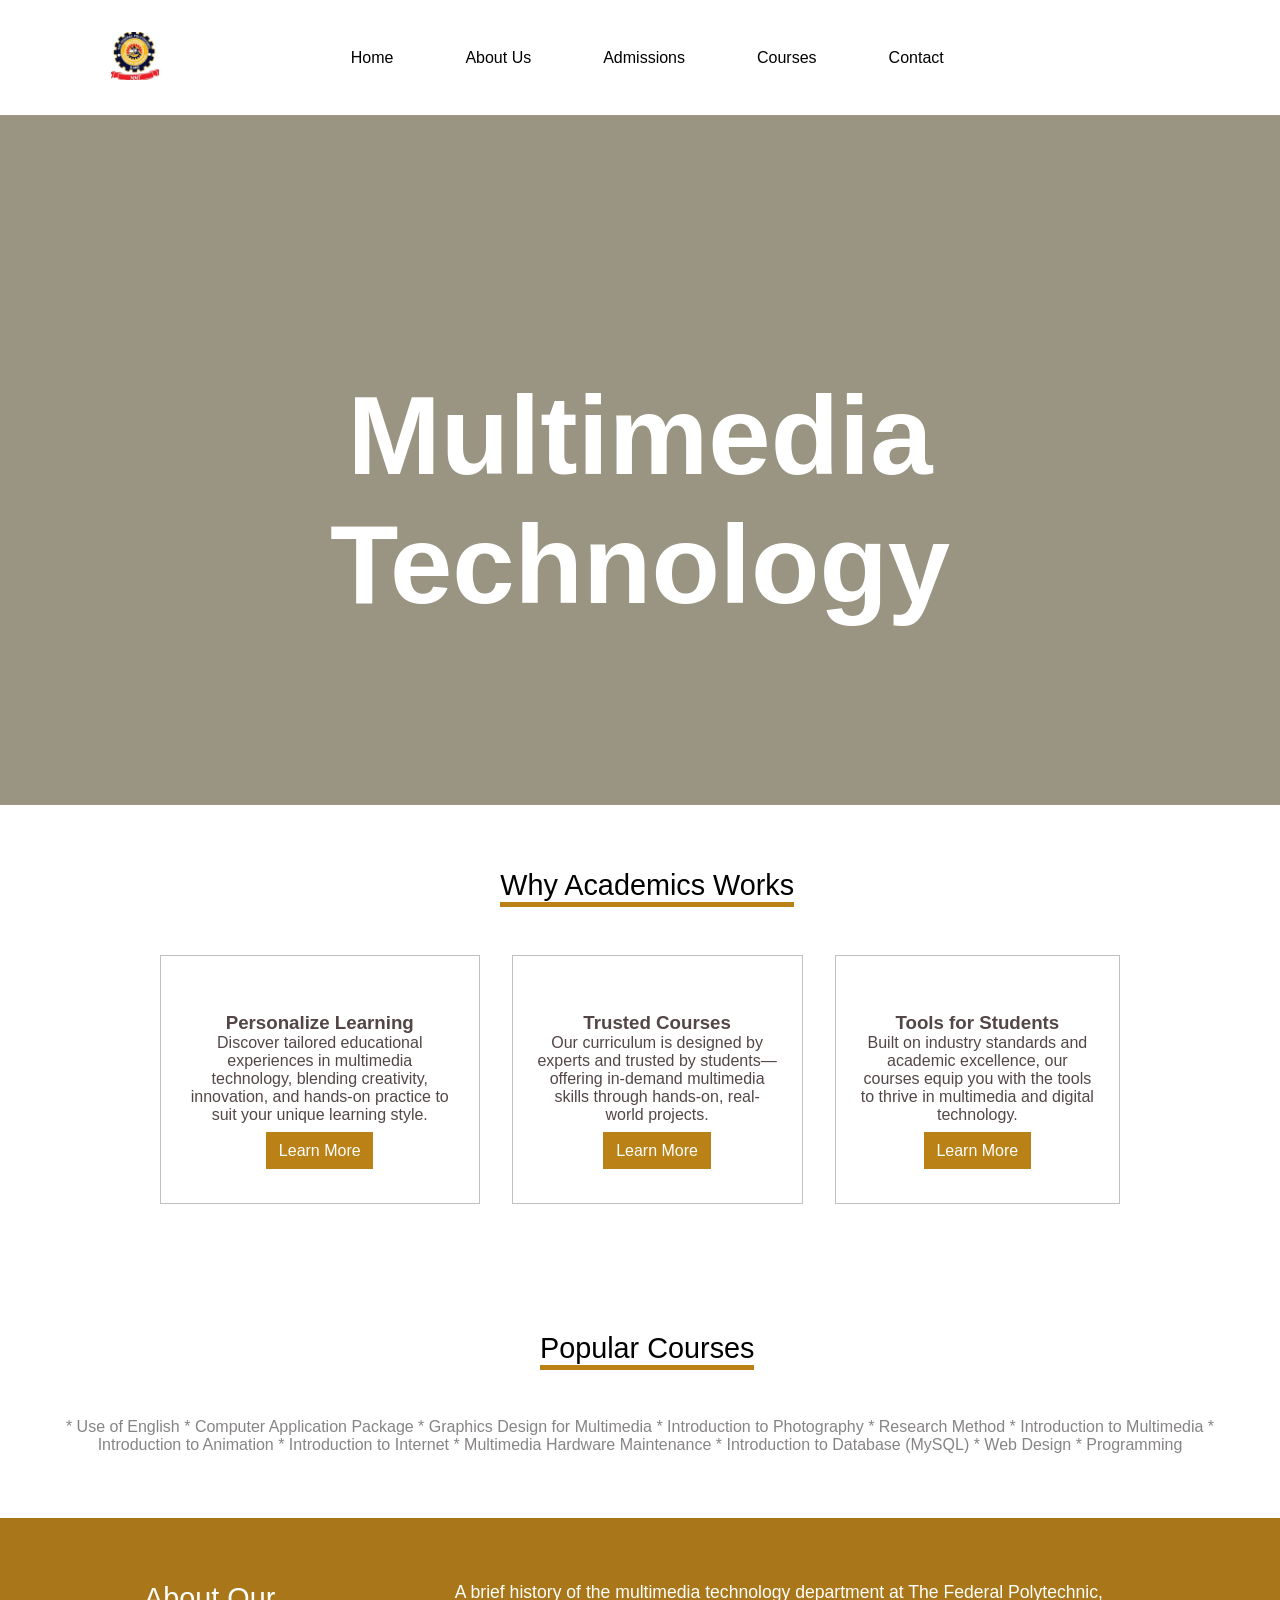
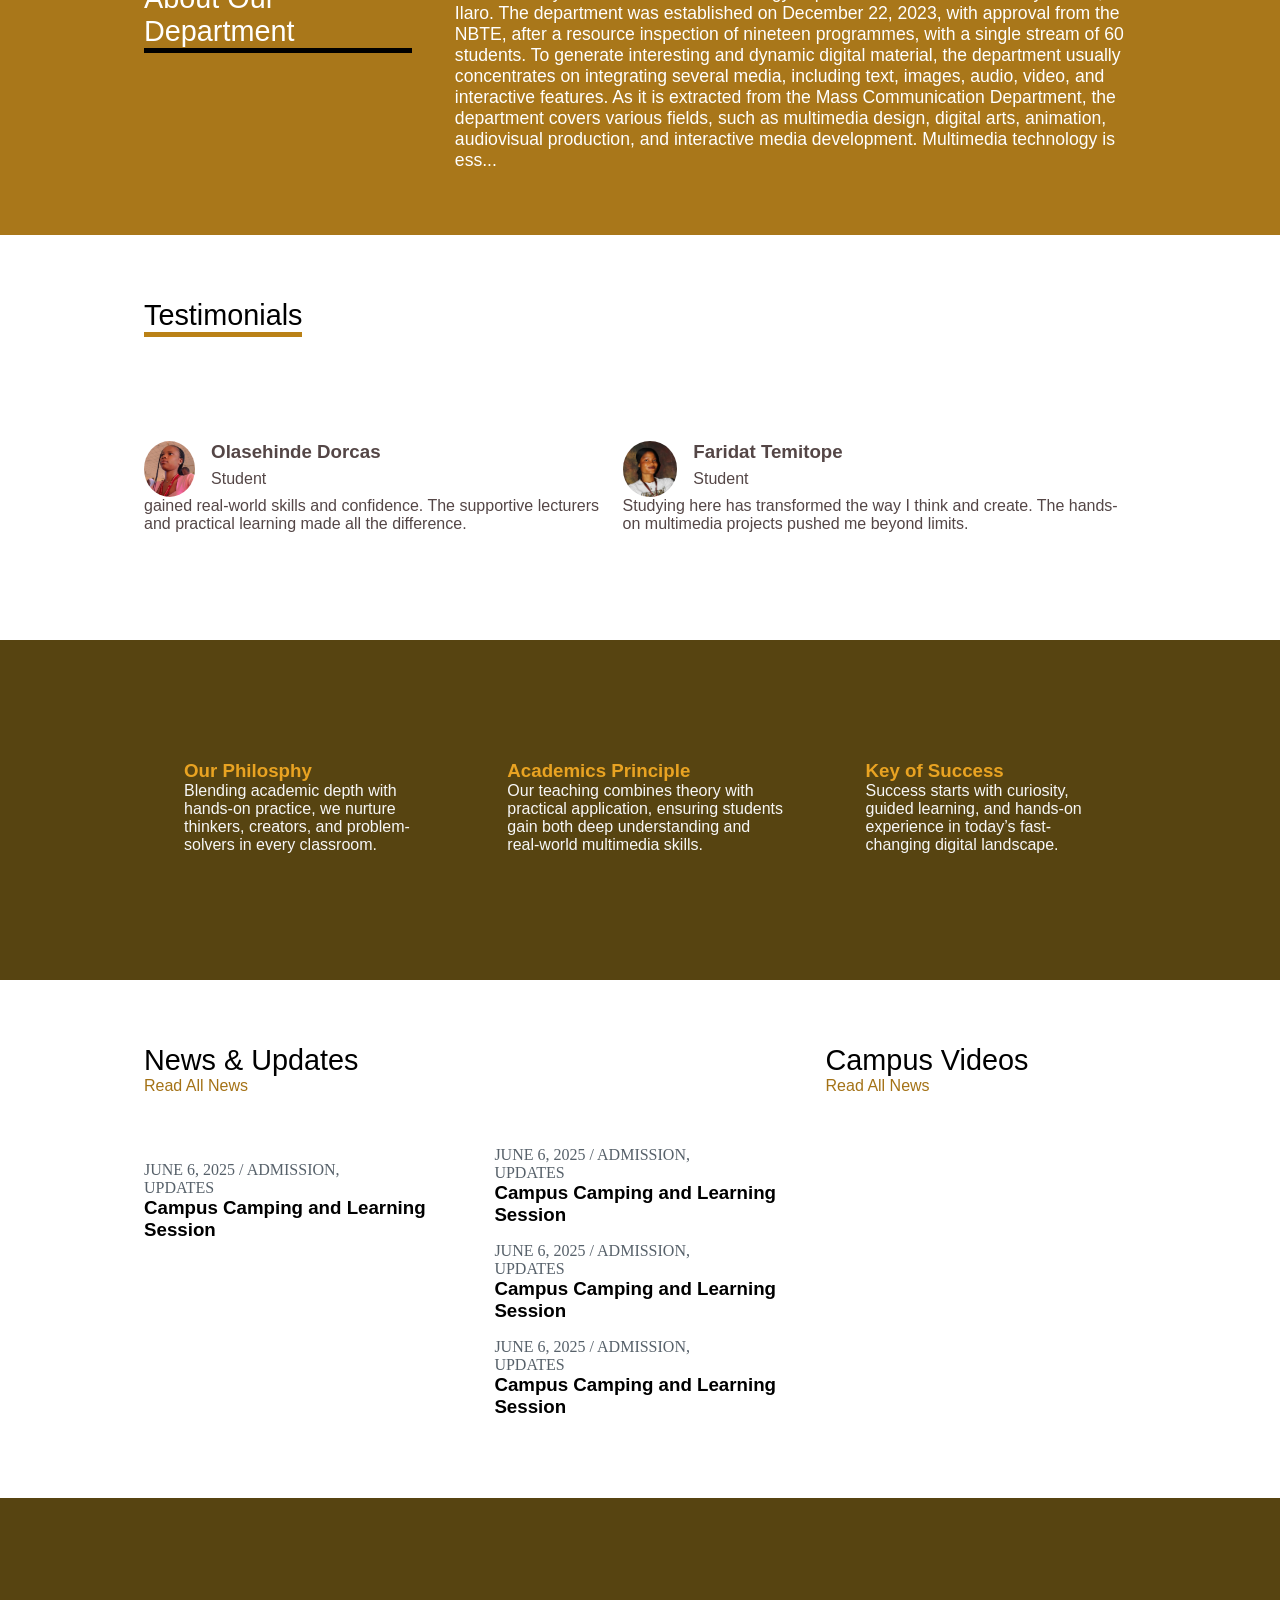
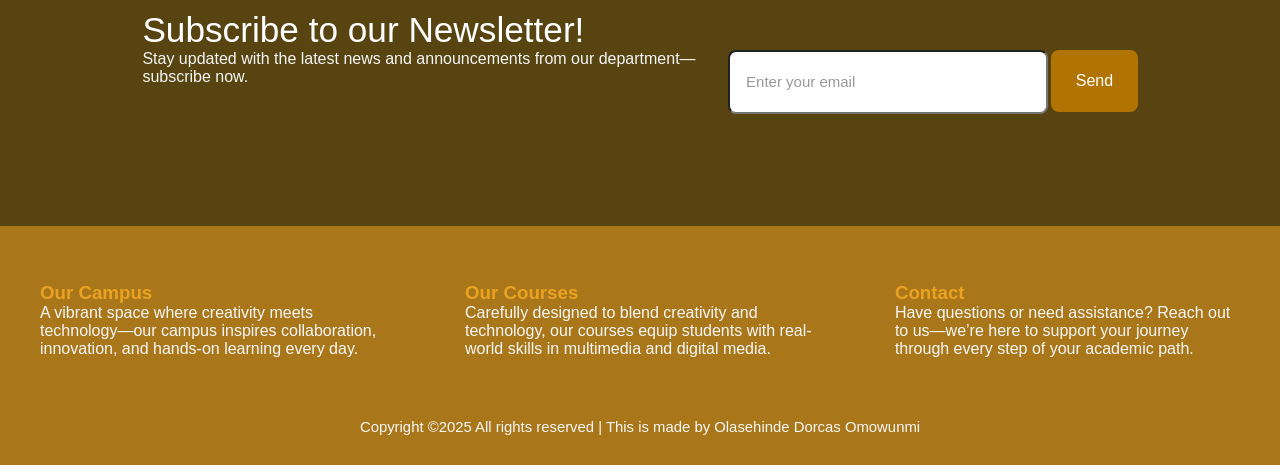
==== commit e4009b78: "finalizing" ====
--- a/index.html
+++ b/index.html
@@ -21,11 +21,11 @@
         </ul>
       </div>
       <div class="socialBar">
-        <div class="navLink socials">FB</div>
-
-        <div class="navLink socials">TW</div>
-        <div class="navLink socials">in</div>
-      </div>
+        <!-- <div class="navLink socials"> <img class="testcardimage" src="/image/fb.png" alt="FB" /></div>
+
+        <div class="navLink socials"><img class="testcardimage" src="/image/tw.png" alt="TW" /></div>
+        <div class="navLink socials"><img class="testcardimage" src="/image/in.png" alt="in" /></div>
+      </div> -->
     </header>
 
     <div class="carousel" src="/images/DSC8955.JPG" alt="cover">
@@ -130,8 +130,7 @@
             Studying here has transformed the way I think and create. The
             hands-on multimedia projects pushed me beyond limits.
           </p>
-          <!-- <br /> -->
-          <!-- <a href="#" class="learnButton">Learn More</a> -->
+          
         </div>
       </div>
     </div>
@@ -145,8 +144,7 @@
             Blending academic depth with hands-on practice, we nurture thinkers,
             creators, and problem-solvers in every classroom.
           </p>
-          <!-- <br /> -->
-          <!-- <a href="#" class="learnButton">Learn More</a> -->
+         
         </div>
         <div class="ourPhilosophyCard2 philCard">
           <h3 class="ourPhilosophyHeader">Academics Principle</h3>
@@ -156,7 +154,7 @@
             skills.
           </p>
           <br />
-          <!-- <a href="#" class="learnButton">Learn More</a> -->
+         
         </div>
         <div class="ourPhilosophy3 philCard">
           <h3 class="ourPhilosophyHeader">Key of Success</h3>
@@ -165,7 +163,7 @@
             experience in today’s fast-changing digital landscape.
           </p>
           <br />
-          <!-- <a href="#" class="learnButton">Learn More</a> -->
+         
         </div>
       </div>
     </div>
@@ -263,8 +261,7 @@
           <p>
             A vibrant space where creativity meets technology—our campus inspires collaboration, innovation, and hands-on learning every day.
           </p>
-          <!-- <br /> -->
-          <!-- <a href="#" class="learnButton">Learn More</a> -->
+         
         </div>
         <div class="footerCard2 footCard">
           <h3 class="footerHeader">Our Courses</h3>
@@ -272,7 +269,7 @@
             Carefully designed to blend creativity and technology, our courses equip students with real-world skills in multimedia and digital media.
           </p>
           <br />
-          <!-- <a href="#" class="learnButton">Learn More</a> -->
+         
         </div>
         <div class="footer3 philCard">
           <h3 class="footerHeader">Contact</h3>
@@ -280,9 +277,11 @@
             Have questions or need assistance? Reach out to us—we’re here to support your journey through every step of your academic path.
           </p>
           <br />
-          <!-- <a href="#" class="learnButton">Learn More</a> -->
-        </div>
-      </div>
+        </div>
+      </div>
+      <p class="copywrite">
+        Copyright ©2025 All rights reserved | This is made by Olasehinde Dorcas Omowunmi
+      </p>
     </footer>
   </body>
 </html>
--- a/style.css
+++ b/style.css
@@ -1,5 +1,7 @@
 * {
   box-sizing: border-box;
+  padding: 0;
+  margin: 0;
 }
 
 .mainNav {
@@ -511,6 +513,15 @@
   text-align: left;
 }
 
+.copywrite{
+
+  display: flex;
+  justify-content: center;
+  padding-bottom: 2em;
+  font-size: 0.93em;
+
+}
+
 
 
 
@@ -627,6 +638,108 @@
   border-radius: 1em;
 
   /* margin-right: 1em; */
+}
+
+
+
+.section-title {
+  text-align: center;
+  font-size: 2rem;
+  margin-bottom: 2rem;
+  color: #333;
+}
+
+.courses-section {
+  max-width: 1200px;
+  margin: auto;
+}
+
+.courses-grid {
+  display: grid;
+  grid-template-columns: repeat(auto-fit, minmax(240px, 1fr));
+  gap: 1.5rem;
+  padding: 3em;
+  margin-bottom: 4em;
+}
+
+.course-card {
+  background-color: #ffffff;
+  border: 1px solid #ddd;
+  padding: 1.5rem;
+  border-radius: 12px;
+  box-shadow: 0 4px 8px rgba(0, 0, 0, 0.06);
+  text-align: center;
+  font-size: 1rem;
+  font-weight: 500;
+  transition: transform 0.3s ease, box-shadow 0.3s ease;
+}
+
+.course-card:hover {
+  transform: translateY(-5px);
+  box-shadow: 0 8px 16px rgba(0, 0, 0, 0.1);
+}
+
+
+.contact-us-section {
+  max-width: 600px;
+  margin: auto;
+  margin-top: 3em;
+  margin-bottom: 3em;
+  background-color: #ffffff;
+  padding: 2.5rem;
+  border-radius: 16px;
+  box-shadow: 0 8px 20px rgba(0, 0, 0, 0.1);
+}
+
+.contact-us-title {
+  font-size: 2rem;
+  text-align: center;
+  margin-bottom: 0.5rem;
+  color: #1f2937;
+}
+
+.contact-us-subtitle {
+  text-align: center;
+  font-size: 1rem;
+  color: #6b7280;
+  margin-bottom: 2rem;
+}
+
+.contact-us-form .contact-us-group {
+  margin-bottom: 1.5rem;
+}
+
+.contact-us-input,
+.contact-us-textarea {
+  width: 100%;
+  padding: 1rem;
+  border: 1px solid #d1d5db;
+  border-radius: 8px;
+  font-size: 1rem;
+  transition: border-color 0.3s ease;
+}
+
+.contact-us-input:focus,
+.contact-us-textarea:focus {
+  border-color: rgb(169, 119, 26);
+  outline: none;
+}
+
+.contact-us-button {
+  width: 100%;
+  padding: 1rem;
+  background-color:rgb(169, 119, 26);
+  color: white;
+  font-size: 1rem;
+  font-weight: 600;
+  border: none;
+  border-radius: 8px;
+  cursor: pointer;
+  transition: background-color 0.3s ease;
+}
+
+.contact-us-button:hover {
+  background-color: rgb(58, 40, 6);
 }
 
 
